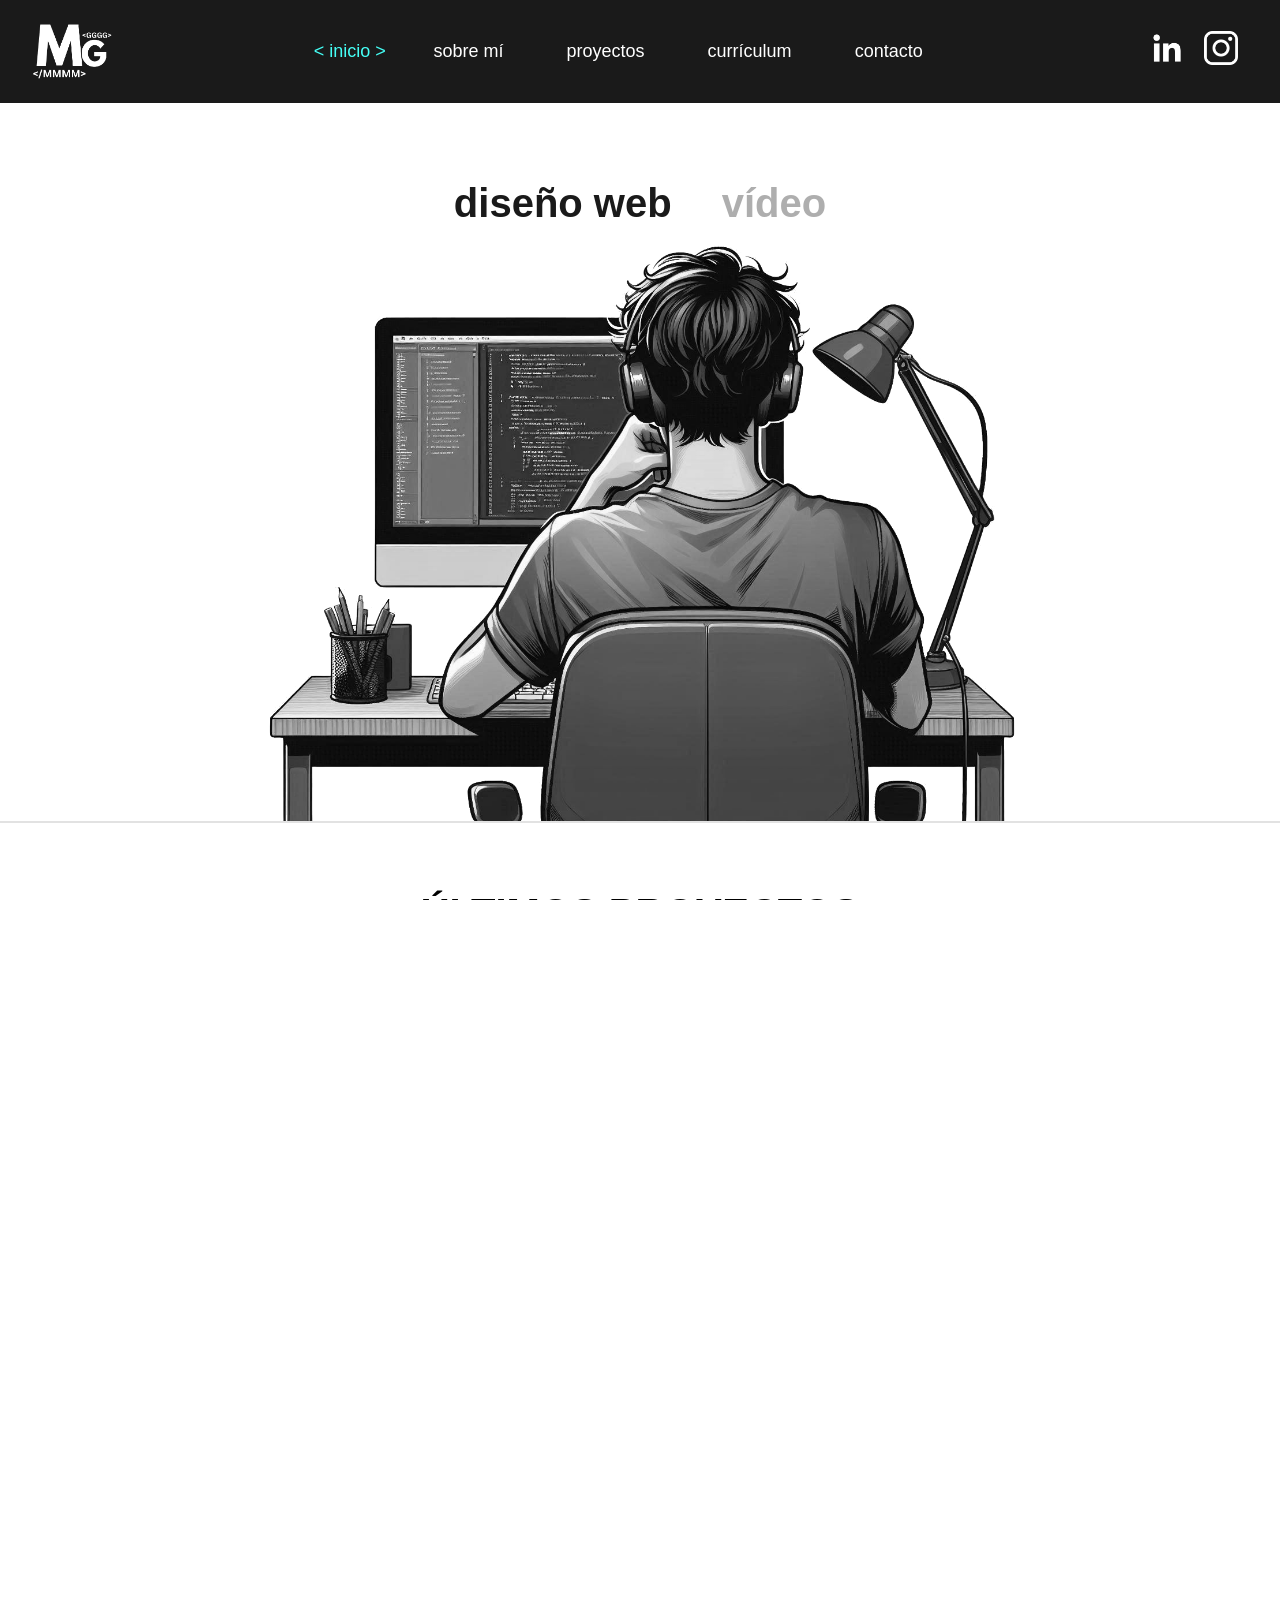
==== index.html @ 73f835e0 "Initial commit" ====
<!DOCTYPE html>
<html lang="es">
<head>
    <meta charset="UTF-8">
    <meta name="viewport" content="width=device-width, initial-scale=1.0">
    <title>Miguel Gisbert</title>

    <link rel="icon" type="image/png" href="favicon/favicon-96x96.png" sizes="96x96" />
    <link rel="icon" type="image/svg+xml" href="favicon/favicon.svg" />
    <link rel="shortcut icon" href="favicon/favicon.ico" />
    <link rel="apple-touch-icon" sizes="180x180" href="favicon/apple-touch-icon.png" />
    <meta name="apple-mobile-web-app-title" content="Miguel Gisbert" />
    <link rel="manifest" href="favicon/site.webmanifest" />

    <link rel="stylesheet" href="css/generic.css">
</head>

<body>
    <header>
        
        <img class="header_logo" src="media/logo_white.png" alt="header_logo">

        <div class="hamburguer_box off">
            <img class="hamburguer_menu" src="media/menu_hamburguesa.png" alt="hamburguer_menu">
        </div>
       
        <nav class="menu_header">
            <a class="nav_link white selected active" href="index.html">
                <span class="sign">&lt;</span>
                <span class="text_plain">inicio</span>
                <span class="sign">&gt;</span>
            </a>
            <a class="nav_link white" href="pages/sobre_mi.html">
                <span class="sign">&lt;</span>
                <span class="text_plain">sobre mí</span>
                <span class="sign">&gt;</span>
            </a>
            <a class="nav_link white" href="pages/proyectos.html">
                <span class="sign">&lt;</span>
                <span class="text_plain">proyectos</span>
                <span class="sign">&gt;</span>
            </a>
            <a class="nav_link white" href="pages/curriculum.html">
                <span class="sign">&lt;</span>
                <span class="text_plain">currículum</span>
                <span class="sign">&gt;</span>
            </a>
            <a class="nav_link white" href="pages/contacto.html">
                <span class="sign">&lt;</span>
                <span class="text_plain">contacto</span>
                <span class="sign">&gt;</span>
            </a>
        </nav>

        <div class="hamburguer_overlay">

            <img class="overlay_logo" src="media/logo_white.png" alt="header_logo">

            <nav class="menu_responsive">
                <a class="nav_link white selected active" href="index.html">
                    <span class="sign">&lt;</span>
                    <span class="text_plain">inicio</span>
                    <span class="sign">&gt;</span>
                </a>
                <a class="nav_link white" href="pages/sobre_mi.html">
                    <span class="sign">&lt;</span>
                    <span class="text_plain">sobre mí</span>
                    <span class="sign">&gt;</span>
                </a>
                <a class="nav_link white" href="pages/proyectos.html">
                    <span class="sign">&lt;</span>
                    <span class="text_plain">proyectos</span>
                    <span class="sign">&gt;</span>
                </a>
                <a class="nav_link white" href="pages/curriculum.html">
                    <span class="sign">&lt;</span>
                    <span class="text_plain">currículum</span>
                    <span class="sign">&gt;</span>
                </a>
                <a class="nav_link white" href="pages/contacto.html">
                    <span class="sign">&lt;</span>
                    <span class="text_plain">contacto</span>
                    <span class="sign">&gt;</span>
                </a>
            </nav>

            <div class="overlay_social">
                <a class="logo_social_overlay logo_linkedin" href="https://www.linkedin.com/in/miguelgisbertrobert" target="_blank" rel="noopener noreferrer">
                    <img src="media/logo_linkedin.png" alt="logo_linkedin">
                </a>
                <a class="logo_social_overlay logo_instagram" href="https://www.instagram.com/miguelgisbert12/" target="_blank" rel="noopener noreferrer">
                    <img src="media/logo_instagram.png" alt="logo_instagram">
                </a>
            </div>
        </div>
        
        <div class="header_social">
            <a class="logo_social_header logo_linkedin" href="https://www.linkedin.com/in/miguelgisbertrobert" target="_blank" rel="noopener noreferrer">
                <img src="media/logo_linkedin.png" alt="logo_linkedin">
            </a>
            <a class="logo_social_header logo_instagram" href="https://www.instagram.com/miguelgisbert12/" target="_blank" rel="noopener noreferrer">
                <img src="media/logo_instagram.png" alt="logo_instagram">
            </a>
        </div>
    </header>

    <main>
        <section id="carousel">
            <h2 id="web_design_category" class="menu_category category_selected">diseño web</h2>
            <img id="main_image1" class="main_image static_img" src="media/main_image1.png" alt="main_image1">
            <img id="main_image2" class="main_image exit_right_img" src="media/main_image2.png" alt="main_image2">
            <h2 id="video_category" class="menu_category">vídeo</h2>
        </section>

        <section id="last_projects_web" class="last_projects">
            <h2 class="league_spartan_regular txt_ultimos_proyectos">ÚLTIMOS PROYECTOS</h2>
            <h3 class="league_spartan_light txt_categoria_proyecto big_screen_text">- diseño web -</h3>
            <h3 class="league_spartan_light txt_categoria_proyecto small_screen_text">diseño web</h3>
            <div class="projects_box">

                <div class="project_box" data-name="mg">
                    <div class="img_frame">
                        <img src="media/mg.png" alt="mg">
                    </div>
                    <div class="info_project_box">
                        <h4 class="project_title">Miguel Gisbert</h4>
                        <p class="date white">08/2025</p>
                        <div class="tag_box">
                            <div class="tag">
                                <p>Web</p>
                            </div>
                        </div>
                    </div>
                </div>

                <div class="project_box" data-name="ludofy">
                    <div class="img_frame">
                        <img src="media/ludofy.png" alt="ludofy">
                    </div>
                    <div class="info_project_box">
                        <h4 class="project_title">Ludofy</h4>
                        <p class="date white">04/2025</p>
                        <div class="tag_box">
                            <div class="tag">
                                <p>Web</p>
                            </div>
                        </div>
                    </div>
                </div>

                <div class="project_box" data-name="skill_swap">
                    <div class="img_frame">
                        <img src="media/skill_swap.png" alt="skill_swap">
                    </div>
                    <div class="info_project_box">
                        <h4 class="project_title">Skill Swap</h4>
                        <p class="date white">11/2024</p>
                        <div class="tag_box">
                            <div class="tag">
                                <p>UX-UI</p>
                            </div>
                        </div>
                    </div>
                </div>

            </div>
        </section>

        <section id="last_projects_video" class="last_projects off move_down">
            <h2 class="league_spartan_regular txt_ultimos_proyectos">ÚLTIMOS PROYECTOS</h2>
            <h3 class="league_spartan_light txt_categoria_proyecto big_screen_text">- edición de vídeo -</h3>
            <h3 class="league_spartan_light txt_categoria_proyecto small_screen_text">edición de vídeo</h3>
            <div class="projects_box">

                <div class="project_box" data-name="llibreria_xativa">
                    <div class="img_frame">
                        <img src="media/llibreria_xativa.png" alt="llibreria_xativa">
                    </div>
                    <div class="info_project_box">
                        <h4 class="project_title">Llibreria Xàtiva</h4>
                        <p class="date white">04/2024</p>
                        <div class="tag_box">
                            <div class="tag">
                                <p>Vídeo</p>
                            </div>
                        </div>
                    </div>
                </div>

                <div class="project_box" data-name="festival_literari_carcaixent">
                    <div class="img_frame">
                        <img src="media/festival_carcaixent.jpg" alt="festival_literari_carcaixent">
                    </div>
                    <div class="info_project_box">
                        <h4 class="project_title">Festival Literari de Carcaixent</h4>
                        <p class="date white">04/2024</p>
                        <div class="tag_box">
                            <div class="tag">
                                <p>Vídeo</p>
                            </div>
                        </div>
                    </div>
                </div>

                <div class="project_box" data-name="visual_studio">
                    <div class="img_frame">
                        <img src="media/visual_studio.png" alt="visual_studio">
                    </div>
                    <div class="info_project_box">
                        <h4 class="project_title">Visual Studio</h4>
                        <p class="date white">10/2020</p>
                        <div class="tag_box">
                            <div class="tag">
                                <p>Vídeo</p>
                            </div>
                        </div>
                    </div>
                </div>

            </div>
        </section>

        <div id="arrow_up">
            <img class="arrowup" src="media/up_arrow.png" alt="arrow_up">
            <img class="arrowup_visible" src="media/up_arrow.png" alt="arrow_up">
        </div>
    </main>

    <footer>
        <div class="footer_info">
            <p><span class="poppins_regular">© Mg 2025</span> Miguel Gisbert Robert</p>
        </div>

        <nav class="menu_footer">
            <a class="nav_link_footer" href="index.html">inicio</a>
            <a class="nav_link_footer" href="pages/sobre_mi.html">sobre mí</a>
            <a class="nav_link_footer" href="pages/proyectos.html">proyectos</a>
            <a class="nav_link_footer" href="pages/curriculum.html">currículum</a>
            <a class="nav_link_footer" href="pages/contacto.html">contacto</a>
        </nav>
    </footer>

    <script src="js/generic.js"></script>
    <script src="js/index.js"></script>
</body>

</html>
---- css/generic.css ----
/* Estilos generales */
/* ------------------------------------------------------------------------- */

/* Paleta de colores */

.black {
    color: #1A1A1A;
}

.black_background {
    background-color: #1A1A1A;
}

.white {
    color: white;
}

.white_background {
    background-color: white;
}

.blue {
    color: #45FFF6;
}

.blue_background {
    background-color: #45FFF6;
}

.grey {
    color: #AEAEAE; 
}

.grey_background {
    background-color: #AEAEAE;
}

.dark_grey {
    color: #686868;
}

.dark_grey_background {
    background-color: #686868;
}

.light_grey {
    color: #D9D9D9;
}

.light_grey_background {
    background-color: #D9D9D9;
}

.transparent_grey {
    color: #EDEDED;
}

.transparent_grey_background {
    background-color: #EDEDED;
}

.green {
    color: #C9E265;
}

.red {
    color: rgb(253, 63, 63);
}

.orange {
    color: rgb(255, 136, 0);
}

.yellow {
    color: #FFB927;
}

.pink {
    color: #FF849D;
}

.dark_blue {
    color: #499092;
}

.green_background {
    background-color: #C9E265;
}

/* Fuentes y estilos */

@font-face { /* Poppins regular */
    font-family: Poppins_regular;
    src: url(../fonts/Poppins/Poppins-Regular.ttf);
}

@font-face { /* Poppins semibold */
    font-family: Poppins_semibold;
    src: url(../fonts/Poppins/Poppins-SemiBold.ttf);
}

@font-face { /* Poppins bold */
    font-family: Poppins_bold;
    src: url(../fonts/Poppins/Poppins-Bold.ttf);
    font-weight: bold;
}

@font-face { /* Poppins italic */
    font-family: Poppins_italic;
    src: url(../fonts/Poppins/Poppins-Italic.ttf);
}

@font-face { /* Poppins light */
    font-family: Poppins_light;
    src: url(../fonts/Poppins/Poppins-Light.ttf);
}

@font-face { /* League Spartan regular */
    font-family: League_spartan_regular;
    src: url(../fonts/League_Spartan/static/LeagueSpartan-Regular.ttf);
}

@font-face { /* League Spartan semibold */
    font-family: League_spartan_semibold;
    src: url(../fonts/League_Spartan/static/LeagueSpartan-SemiBold.ttf);
}

@font-face { /* League Spartan bold */
    font-family: League_spartan_bold;
    src: url(../fonts/League_Spartan/static/LeagueSpartan-Bold.ttf);
}

@font-face { /* League spartan light */
    font-family: League_spartan_light;
    src: url(../fonts/League_Spartan/static/LeagueSpartan-Light.ttf);
}

.poppins_regular {
    font-family: 'Poppins_regular', sans-serif;
}

.poppins_semibold {
    font-family: 'Poppins_semibold', sans-serif;
}

.poppins_bold {
    font-family: 'Poppins_bold', sans-serif;
}

.poppins_italic {
    font-family: 'Poppins_italic', sans-serif;
}

.poppins_light {
    font-family: 'Poppins_light', sans-serif;
}

.league_spartan_regular {
    font-family: 'League_spartan_regular', sans-serif;
}

.league_spartan_semibold {
    font-family: 'League_spartan_semibold', sans-serif;
}

.league_spartan_bold {
    font-family: 'League_spartan_bold', sans-serif;
}

.league_spartan_light {
    font-family: 'League_spartan_light', sans-serif;
}

/* Configuración básica */

* {
    margin: 0;
    padding: 0;
    box-sizing: border-box;
    overflow: hidden;
}

body {
    overflow-y: scroll;
}

html, body {
    height: 100%;
    line-height: 1.5;
    font-family: 'Poppins_regular', sans-serif;
    font-size: 16px;
}

a {
    text-decoration: none;
    color: inherit;
}

ul, ol {
    list-style: none;
}

/* Configuración avanzada */

.selected {
    color: #45FFF6;
}

.off {
    display: none !important;
}

/* CSS común en todas las páginas */
/* ---------------------------------------------------------------------------- */

/* Volver al principio de la página */

#arrow_up {
    position: absolute;
    z-index: 2;
    right: 0;
    bottom: 0;
    margin: 0px 40px 70px 0px;
    display: flex;
    flex-direction: column;
    cursor: pointer;
    padding-bottom: 20px;
    transition: opacity 0.5s ease;
}

#arrow_up img {
    width: 48px;
}

.arrowup {
    opacity: 0;
    transition: opacity 0.5s ease;
}

#arrow_up:hover .arrowup {
    opacity: 1;
}

/* Header */

header {
    width: 100%;
    display: flex;
    background-color: #1A1A1A;
    justify-content: space-evenly;
    align-items: center;
    gap: 1rem;
    padding: 0.2rem 2rem;
}

.header_logo {
    width: 80px;
    margin: 20px 0px;
    transition: transform 0.5s ease;
    cursor: pointer;
}

.header_logo:hover {
    transform: scale(0.97);
}

.hamburguer_size {
    clip-path: circle(150% at top right);
    flex-direction: column;
}

.header_social {
    height: auto;
    display: flex;
    justify-content: center;
}

.logo_social_header img {
    width: 100%;
    max-width: 34px;
    margin: 10px;
    transition: opacity 0.5s ease;
}

.logo_linkedin img:hover, .logo_instagram img:hover {
    opacity: 0.8;
}

.menu_header {
    display: flex;
    justify-content: center;
    gap: 2rem;
    flex: 1;
    text-align: center;
}

.nav_link {
    font-family: 'Poppins_regular', sans-serif;
    font-size: 18px;
    text-decoration: none;
}

.nav_link .sign {
    opacity: 0;
    transition: opacity 0.3s ease;
}

.nav_link.active .sign {
    opacity: 1;
}

/* Overlay menú hamburguesa */

.hamburguer_overlay {
    position: fixed;
    top: 0;
    left: 0;
    width: 100vw;
    height: 100vh;
    background: #000;
    clip-path: circle(0% at top right);
    transition: clip-path 0.6s ease-in-out;
    z-index: 99;
    display: flex;
    flex-direction: column;
    gap: 100px;
    justify-content: flex-start;
    align-items: center;
    padding: 2rem;
    padding-top: 200px;
    box-sizing: border-box;
}

.hamburguer_overlay.activo {
    clip-path: circle(150% at top right);
}

.menu_responsive {
    display: flex;
    flex-direction: column;
    gap: 60px;
    align-items: center;
}

.menu_responsive a {
    color: white;
    text-decoration: none;
    font-size: 1.5rem;
}

.menu_responsive a.selected {
    color: #45FFF6;
}

body.menu_abierto {
    overflow: hidden;
    padding-right: 15px;
}

.overlay_logo {
    width: 60px;
    overflow: visible;
    margin: 23px 0px 0px 32px; 
    transition: transform 0.5s ease;
    position: absolute;
    left: 0;
    top: 0;
    cursor: pointer;
}

.overlay_logo:hover {
    transform: scale(0.97);
}

.overlay_social {
    position: absolute;
    right: 0;
    bottom: 0;
    margin: 0px 50px 50px 0px;
    display: flex;
    gap: 20px;
}

.logo_social_overlay img {
    width: 34px;
    transition: opacity 0.4s ease;
}

.hamburguer_menu {
    width: 40px;
    cursor: pointer;
    transition: opacity 0.5s ease;
}

.hamburguer_menu:hover {
    opacity: 0.5;
}

/* Footer */

footer {
    padding: 20px 0px 20px 0px;
    display: flex;
    justify-content: space-around;
    background-color: #D9D9D9;
}

footer p, footer a {
    font-family: 'Poppins_light', sans-serif;
}

footer a:hover {
    text-decoration: underline;
}

.menu_footer {
    width: auto;
    display: flex;
    gap: 20px;
}

/* CSS página principal */
/* ---------------------------------------------------------------------------- */

/* Carousel principal */

#carousel {
    width: 100%;
    height: 650px;
    overflow: hidden;
    display: flex;
    position: relative;
    justify-content: space-around;
    gap: 150px;
    border-bottom: 2px solid #e2e2e2
}

.main_image {
    position: absolute;
    z-index: 1;
    left: 0;
    right: 0;
    bottom: 0;
    margin: auto;
    transition: transform 1s ease;
    height: 90%;
    margin-top: 80px;
    pointer-events: none;
}

.exit_right_img {
    transform: translateX(200%);
}

.static_img {
    transition: transform 1s ease;
    transform: translateX(0%);
}

.exit_left_img {
    transform: translateX(-200%);
}

.menu_category {
    font-size: 42px;
    color: #AEAEAE;
    cursor: pointer;
    height: fit-content;
}

.menu_category:hover {
    text-decoration: overline;
}

#web_design_category {
    margin-top: 200px;
    margin-right: -70px;
}

#video_category {
    margin-top: 300px;
}

.category_selected {
    color: #1A1A1A;
}

/* Sección últimos proyectos */

.last_projects {
    width: 100%;
    display: flex;
    flex-direction: column;
    align-items: center;
    margin: 60px 0px 60px 0px;
    transition: opacity 0.5s ease, transform 0.5s ease;
    opacity: 1;
    transform: translateY(0px);
}

.animation_exit {
    opacity: 0;
    transform: translateY(20px);
    pointer-events: none;
}

.animation_entry {
    opacity: 1;
    transform: translateY(0px) !important;
    pointer-events: auto;
}

.move_down {
    transform: translateY(20px);
}

.txt_ultimos_proyectos {
    font-size: 40px;
}

.txt_categoria_proyecto {
    font-size: 30px;
    color: #686868;
    margin-bottom: 20px;
}

.projects_box {
    display: grid;
    grid-template-columns: repeat(3, 1fr);  /* Modificar si hay menos de 3 proyectos */
    gap: 24px;
    justify-content: center;
    padding: 0 40px;
    box-sizing: border-box;
    margin: 30px 0;
    overflow: visible;
}

.project_box {
    background-color: white;
    border-radius: 16px;
    box-shadow: 0 8px 30px rgba(0, 0, 0, 0.12);
    overflow: hidden;
    transition: transform 0.3s ease, box-shadow 0.3s ease;
    display: flex;
    flex-direction: column;
    cursor: pointer;
}

.project_box:hover {
    transform: translateY(-6px);
    box-shadow: 0 16px 40px rgba(0, 0, 0, 0.12);
}

.img_frame {
    width: 100%;
    overflow: hidden;
    display: flex;
    justify-content: center;
    align-items: center;
}

.img_frame img {
    width: 100%;
    height: 300px;
    object-fit: cover;
    display: block;
    border-radius: 16px 16px 0 0;
}

.info_project_box {
    width: 100%;
    display: flex;
    flex-direction: column;
    align-items: flex-start;
    padding: 20px;
    margin-top: 10px;
    gap: 5px;
}

.project_title {
    font-size: 30px;
    color: #1A1A1A;
    margin: 0;
    font-family: 'League_spartan_regular', sans-serif;
}

.date {
    font-family: 'League_spartan_regular', sans-serif;
    font-size: 20px;
    color: #686868;
    margin: 0;
}

.tag_box {
    display: flex;
    gap: 8px;
    margin-top: 20px;
}

.tag {
    background-color: #45FFF6;
    color: #1A1A1A;
    font-size: 16px;
    padding: 8px 20px 4px 20px;
    border-radius: 20px;
    font-weight: 500;
    text-transform: uppercase;
    border: 1px solid #EDEDED;
}

.tag p {
    font-family: 'League_spartan_semibold';
}

.small_screen_text {
    display: none;
}

/* CSS sobre mí */
/* ---------------------------------------------------------------------------- */

.centered {
    width: 80%;
    display: flex;
    flex-direction: column;
    justify-content: center;
    margin: auto;
}

.not_centered {
    width: 100%;
    display: flex;
    flex-direction: column;
    justify-content: center;
    margin: auto;
}

/* Bloque introductorio */

#introduction_section {
    width: 100%;
    display: flex;
    flex-direction: row;
    justify-content: center;
    margin-top: 100px;
    margin-bottom: 130px;
}

#block_about {
    display: flex;
    flex-direction: column;
    width: 50%;
}

#block_about h2 {
    font-family: 'Poppins_light', sans-serif;
    font-size: 100px;
    overflow: hidden;
}

#block_about h3 {
    font-size: 22px;
}

#block_about #title_mg {
    line-height: 1.0;
    margin: 10px 0px 70px 30px;
}

#description_mg {
    display: flex;
    flex-direction: column;
    gap: 30px;
    width: 80%;
}

#subtitle_description {
    font-size: 18px;
}

#block_image {
    width: 50%;
    height: 800px;
    display: flex;
    border-radius: 20px;
    justify-content: flex-end;
}

#block_image img {
    max-width: 100%;
    height: auto;
    object-fit: cover;
    object-position: center center;
    border-radius: 20px;
}

/* Bloque diseño web */

#web_info_section {
    display: flex;
    flex-direction: column;
    gap: 50px;
    margin-bottom: 200px;
}

.titles_info {
    display: flex;
    flex-direction: column;
}

.filled_box {
    background-color: #1A1A1A;
    width: 400px;
}

.filled_box h3 {
    font-family: 'League_spartan_light';
    font-size: 40px;
    padding: 8px 0px 5px 40px;
}

.outline_box {
    width: 600px;
    margin-left: 30px;
    border: 2px solid #1A1A1A;
    margin-top: -2px;
}

.outline_box p {
    padding: 12px 30px 12px 30px;
    font-family: 'Poppins_semibold', sans-serif;
    font-size: 16px;
}

.title_programmes {
    margin-left: 40px;
    font-size: 24px;
}

.programmes_and_software {
    display: flex;
    flex-direction: row;
    flex-wrap: wrap;
    gap: 30px;
}

.programme_box {
    width: 200px;
    height: auto;
    padding: 30px;
    background-color: #1A1A1A;
    border-radius: 20px;
    border-bottom: 10px solid #AEAEAE;
    display: flex;
    flex-direction: column;
    gap: 10px;
    transition: border-color 0.5s ease, transform 0.5s ease;
    cursor: pointer;
}

.programme_box:hover {
    border-bottom: 10px solid #45FFF6;
    transform: scale(0.99);
}

.programme_box:hover p {
    opacity: 1;
}

.programme_box img {
    width: 60px;
}

.programme_box h3 {
    color: white;
    font-family: 'Poppins_light', sans-serif;
    font-size: 24px;
}

.programme_box p {
    width: fit-content;;
    color: white;
    transition: opacity 0.5s ease;
    font-size: 16px;
    font-family: 'Poppins_light', sans-serif;
    text-underline-offset: 5px;
    opacity: 0;
}

/* Bloque: qué ofrezco (diseño web) */

#web_services_section {
    margin: 0;
    padding: 50px 0px 100px 0px;
    display: flex;
    flex-direction: row;
    align-items: center;
    justify-content: center;
    background-color: #EDEDED;
    position: relative;
    margin-bottom: 200px;
}

.services_section {
    width: 40%;
    display: flex;
    flex-direction: column;
    justify-content: center;
    align-items: flex-start;
}

.image_services_box {
    width: 40%;
    height: auto;
    display: flex;
    justify-content: flex-end;
    overflow: hidden;
}

#about_image2 {
    position: absolute;
    width: 300px;
    margin-right: 200px;
    bottom: 0;
}

.logo_in_circle {
    position: absolute;
    width: 90px;
    margin-right: 90px;
}

.services_section span {
    color: #AEAEAE;
}

.title_services {
    margin-bottom: 60px;
    font-size: 24px;
    margin-left: 40px;
    padding-top: 20px;
}

.services {
    display: flex;
    flex-direction: column;
    width: 100%;
}

.service_offered {
    width: fit-content;
    display: flex;
    align-items: center;
    gap: 5px;
    margin-left: 30px;
    overflow: visible;
}

.modern_ball {
    border-radius: 100%;
    background-color: #1A1A1A;
    display: flex;
    align-items: center;
    justify-content: flex-end;
    color: #45FFF6;
    font-family: 'Poppins_light', sans-serif;
}

.ball_blank1 {
    width: 60px;
    height: 60px;
    border-left: 5px solid #45FFF6;
    border-bottom: 2px solid #45FFF6;
    margin-top: -10px;
}

.ball_blank2 {
    width: 70px;
    height: 70px;
    border-left: 5px solid #45FFF6;
    border-bottom: 2px solid #45FFF6;
    margin-top: -50px;
    margin-left: 230px;
}

.ball_blank3 {
    width: 40px;
    height: 40px;
    border-left: 3px solid #45FFF6;
    border-bottom: 2px solid #45FFF6;
    margin-left: 20px;
}

.ball_blank4 {
    width: 550px;
    height: 550px;
    border-right: 10px solid #45FFF6;
    border-bottom: 10px solid #45FFF6;
    margin-top: 70px;
}

.ball1 {
    width: 150px;
    height: 150px;
    border-left: 5px solid #45FFF6;
    border-bottom: 2px solid #45FFF6;
    padding-right: 3px;
}

.ball2 {
    width: 200px;
    height: 200px;
    border-left: 5px solid #45FFF6;
    border-bottom: 2px solid #45FFF6;
    padding-right: 3px;
}

.ball3 {
    width: 150px;
    height: 150px;
    border-left: 5px solid #45FFF6;
    border-bottom: 2px solid #45FFF6;
    padding-right: 3px;
}

.ball4 {
    width: 170px;
    height: 170px;
    border-left: 5px solid #45FFF6;
    border-bottom: 2px solid #45FFF6;
    padding-right: 3px;
}

.service2 {
    margin-top: -30px;
    margin-left: 50px;
}

.service3 {
    margin-top: 10px;
}

.service4 {
    margin-top: -20px;
    margin-left: 50px;
}

/* Bloque edición de vídeo */

#logo_filmora {
    border-radius: 10px;
}

#video_info_section {
    display: flex;
    flex-direction: column;
    gap: 50px;
    margin-bottom: 200px;
}

#video_services_section {
    margin: 0;
    padding: 50px 0px 100px 0px;
    display: flex;
    flex-direction: row;
    align-items: center;
    justify-content: center;
    background-color: #EDEDED;
    position: relative;
}

.background {
    position: relative;
    z-index: 1;
    overflow: hidden;
}

.background::before {
    content: "";
    position: absolute;
    inset: 0;
    z-index: -1;
    background-image: url("../media/about_image3.png");
    background-position: center center;
    background-repeat: no-repeat;
    background-size: cover;
    transform: rotate(-25deg);
    margin-top: 60px;
}

#logo_in_circle2 {
    margin-right: 400px;
    margin-bottom: 120px;
}

/* Call to action - Descubre mis proyectos */

#call_to_action_projects {
    width: 100%;
    height: 400px;
    position: relative;
    z-index: 1;
    overflow: hidden;
    display: flex;
    justify-content: center;
    align-items: center;
}

#call_to_action_projects::before {
    content: "";
    position: absolute;
    inset: 0;
    background-image: url("../media/call_to_action.png");
    background-size: cover;
    background-repeat: none;
    zoom: 500%;
    background-position: top left 20px;
    filter: contrast(30%) brightness(145%);
    z-index: -1;
}

#redirect_projects {
    position: relative;
  display: inline-block;
  padding: 1rem 2rem;
  font-weight: bold;
  font-size: 1.1rem;
  color: #1A1A1A;
  text-decoration: none;
  text-transform: uppercase;
  border: 2px solid #1A1A1A;
  background-color: transparent;
  overflow: hidden;
  z-index: 1;
  transition: color 0.3s ease;
}

#redirect_projects::before {
  content: '';
  position: absolute;
  left: 0;
  bottom: 0;
  width: 100%;
  height: 0%;
  background-color: #45FFF6;
  z-index: -1;
  transition: height 0.3s ease;
}

#redirect_projects:hover::before {
  height: 100%;
}

#redirect_projects:hover {
  color: #1A1A1A;
}

/* CSS proyectos */
/* ---------------------------------------------------------------------------- */

/* Filtrar y ordenar proyectos */

#projects_main_section {
    width: 100%;
    display: flex;
    flex-direction: row;
    margin-top: 100px;
    margin-bottom: 100px;
    justify-content: space-between;
    overflow: visible;
}

#block_title_projects {
    display: flex;
    flex-direction: column;
    width: 50%;
}

#block_title_projects h2 {
    font-family: 'Poppins_light', sans-serif;
    font-size: 100px;
    overflow: hidden;
}

#block_title_projects h3 {
    font-size: 22px;
}

#block_title_projects #title_projects {
    line-height: 1.0;
    margin: 10px 0px 70px 30px;
}

#filters_box {
    display: flex;
    gap: 20px;
    margin-left: 32px;
}

#filters_box button {
    padding: 14px 40px;
    border-radius: 40px;
    cursor: pointer;
    font-size: 20px;
    font-family: 'League_spartan_semibold', sans-serif;
    background-color: white;
    transition: background-color 0.2s ease;
    border: 2px solid #1A1A1A;
}

#filters_box button:hover {
    background-color: #45FFF6;
}

#filters_box button.active {
    background-color: #45FFF6 !important;
}

.order_box {
    display: flex;
    flex-direction: column;
    justify-content: space-between;
    overflow: visible;
    width: 50%;
}

.decoration_lines_box {
    margin: 30px 0px 0px 0px;
    display: flex;
    flex-direction: column;
    gap: 20px;
    align-items: flex-end;
}

.decoration_lines_box hr {
    height: 10px;
    border-radius: 10px 0px 0px 10px;
    border: none;
    background-color: #1A1A1A;
}

.decoration_lines_box .long_line {
    width: 100%;
}

.decoration_lines_box .medium_line {
    width: 85%;
    background-color: #45FFF6;
}

.decoration_lines_box .short_line {
    width: 65%;
}

#order_by {
    display: flex;
    gap: 20px;
    justify-content: flex-end;
    overflow: visible;
    margin-top: 100px;
}

#order_by p {
    padding-top: 10px;
}

#accordion_buttons {
    display: flex;
    flex-direction: column;
    overflow: visible;
}

.accordion_button {
    display: flex;
    align-items: center;
    gap: 20px;
    border: 2px solid #1A1A1A;
    padding: 8px 16px;
    cursor: pointer;
    transition: all 0.3s ease,;
    order: 2;
}

.accordion_button img {
    display: none;
}

.accordion_button.order_selected {
    order: 1;
}

.accordion_button.order_selected img {
    display: block;
    width: 16px;
    transform: rotate(-90deg);
}

.accordion_button:not(.order_selected) {
    opacity: 0;
    pointer-events: none;
    max-height: 0;
    overflow: hidden;
    transform: translateY(-10px);
    transition: opacity 0.3s ease, transform 0.4s ease-in-out, max-height 0.6s ease;
}

#accordion_buttons.open .accordion_button:not(.order_selected) {
    opacity: 1;
    pointer-events: auto;
    max-height: 100px;
    transform: translateY(0);
    border-top: none;
}

#accordion_buttons.open .accordion_button:not(.order_selected):hover {
    background-color: #45FFF6;
}

.accordion_button .arrow_accordion {
    transition: transform 0.3s ease;
    display: none;
}

.accordion_button.order_selected h4 {
    font-family: 'Poppins_regular', sans-serif;
}

.accordion_button:not(.order_selected) h4 {
    font-family: 'Poppins_light', sans-serif;
}

.accordion_button.order_selected .arrow_accordion {
    display: inline-block;
}

#accordion_buttons.open .accordion_button.order_selected .arrow_accordion {
    transform: rotate(0deg);
}

/* Proyectos esquema */

#projects {
    display: flex;
    flex-direction: column;
    gap: 50px;
}

#projects h3 {
    font-family: 'League_spartan_light', sans-serif;
    font-size: 24px;
}

#projects_schema {
    display: grid;
    grid-template-columns: repeat(auto-fit, minmax(350px, 1fr));
    gap: 20px;
    max-width: 1400px;
    box-sizing: border-box;
    overflow: visible;
    margin-bottom: 100px;
}

.project_box {
    max-width: 450px;
}

/* CSS currículum */
/* ---------------------------------------------------------------------------- */

#curriculum_section {
    width: 100%;
    display: flex;
    flex-direction: row;
    margin-top: 100px;
    margin-bottom: 100px;
    justify-content: space-between;
    overflow: visible;
}

#block_title_curriculum {
    display: flex;
    flex-direction: column;
    width: 50%;
}

#block_title_curriculum h2 {
    font-family: 'Poppins_light', sans-serif;
    font-size: 100px;
    overflow: hidden;
}

#block_title_curriculum h3 {
    font-size: 22px;
}

#block_title_curriculum #title_curriculum {
    line-height: 1.0;
    margin: 10px 0px 70px 30px;
}

#curriculum_main {
    display: flex;
    flex-direction: column;
    margin-bottom: 150px;
}

.guided {
    position: relative;
}

.cv_blocks {
    gap: 100px;
    display: flex;
    flex-direction: column;
}

.cv_block_title {
    color: #45FFF6;
    font-size: 60px;
    font-family: 'League_spartan_light', sans-serif;
    padding-bottom: 30px;
}

.cv_list {
    display: flex;
    flex-direction: column;
    gap: 60px;
}

.cv_list li div {
    display: flex;
    flex-direction: row;
    align-items: baseline;
    gap: 30px;
    margin-bottom: 20px;
}

.cv_list li h4 {
    font-size: 24px;
    font-family: 'Poppins_bold', sans-serif;
}

.cv_list li h5 {
    font-size: 20px;
    font-family: 'Poppins_light', sans-serif;
    padding-bottom: 16px;
    color: #686868;
}

.cv_list li span {
    font-size: 20px;
    font-family: 'Poppins_semibold', sans-serif;
    color: #686868;
    text-align: left;
}

.cv_list p {
    font-size: 18px !important;
    line-height: 1.8;
    width: 60%;
    min-width: 920px;
}

.cursive {
    font-family: 'Poppins_italic', sans-serif !important;
    font-size: 18px !important;
}

.cv_tags {
    display: flex;
    flex-direction: column;
    gap: 20px;
}

.cv_boxes {
    gap: 20px;
    display: flex;
    flex-direction: column;
}

.cv_tags li {
    font-size: 20px;
    font-family: 'Poppins_semibold', sans-serif;
    color: #1A1A1A;
    position: relative;
    padding-left: 22px;
}

.cv_tags li::before {
  content: "·";
  position: absolute;
  left: 0;
}

#download_cv {
    position: absolute;
    right: 0;
    top: 0;
    border: 2px solid #45FFF6;
    padding: 30px 50px;
    border-radius: 20px;
    display: flex;
    flex-direction: column;
    gap: 20px;
    margin-top: 280px;
}

#download_cv h4 {
    font-size: 20px;
    font-family: 'Poppins_regular', sans-serif;
}

#download_cv a {
    background-color: #45FFF6;
    border: none;
    padding: 12px 24px;
    border-radius: 14px;
    font-size: 16px;
    font-family: 'Poppins_semibold', sans-serif;
    width: fit-content;
    cursor: pointer;
    transition: background-color 0.3s ease, transform 0.3s ease, box-shadow 0.3s ease;
    display: flex;
    align-items: center;
    gap: 10px;
}

#txt_descargar {
    transform: translateX(8px);
    transition: transform 0.3s ease;
}

#download_cv a:hover {
    background-color: white;
    box-shadow: 0 4px 12px rgba(26, 26, 26, 0.20);
}

#download_cv a:hover #txt_descargar {
    transform: translateX(0px);
}

#download_cv a img {
    width: 12px;
    transform: translateY(-40px);
    opacity: 0;
    transition: transform 0.4s ease, opacity 0.4s ease;
}

#download_cv a:hover img {
    transform: translateY(0px);
    opacity: 1;
}

.text_link {
    text-decoration: underline;
    transition: color 0.3s ease;
}

.text_link:hover {
    color: #1A1A1A;
}

#programmes_columns {
    display: flex;
    flex-direction: row;
    flex-wrap: wrap;
    gap: 100px;
}

.programmes_column {
    display: flex;
    flex-direction: column;
}

.programmes_column ul {
    margin-top: 16px;
    display: flex;
    flex-direction: column;
    gap: 10px;
    min-width: 200px;
}

.programmes_column h4 {
    font-size: 24px;
    font-family: 'Poppins_bold', sans-serif;
}

.programmes_column li {
    font-size: 18px;
}

/* CSS contacto */
/* ---------------------------------------------------------------------------- */

#contact_section {
    width: 100%;
    display: flex;
    flex-direction: row;
    margin-top: 100px;
    margin-bottom: 30px;
    justify-content: space-between;
    overflow: visible;
}

#block_title_contact {
    display: flex;
    flex-direction: column;
    width: 50%;
}

#block_title_contact h2 {
    font-family: 'Poppins_light', sans-serif;
    font-size: 100px;
    overflow: hidden;
}

#block_title_contact h3 {
    font-size: 22px;
}

#block_title_contact #title_contact {
    line-height: 1.0;
    margin: 10px 0px 0px 30px;
}

#contact_main {
    display: flex;
    flex-direction: column;
    margin-bottom: 150px;
}

#contact_main h3 {
    font-size: 18px;
}

#contact_form {
    width: 90%;
    height: auto;
    max-width: 1000px;
    background-color: #D9D9D9;
    border-radius: 20px;
    padding: 40px 30px;
    display: flex;
    flex-direction: column;
    margin-top: 100px;
    min-width: 660px;
}

#contact_form input, #contact_form textarea {
    border-radius: 10px;
    width: 100%;
    padding: 12px 14px;
    border: 1px solid #AEAEAE;
    background: #fff;
    color: #1A1A1A;
    outline: none;
    transition: border-color .2s ease, box-shadow .2s ease, background-color .2s ease;
    font-family: 'Poppins_semibold', sans-serif;
}

#contact_form textarea::placeholder, #contact_form input::placeholder {
    font-family: 'Poppins_regular', sans-serif;
    color: #686868;
}

#contact_form textarea:focus, #contact_form input:focus {
    border-color: #45FFF6;
    box-shadow: 0 0 0 3px rgba(69,255,246,0.2);
}

.error{
  min-height: 18px;
  font-size: 0.85rem;
  color: #d45a5a;
}

.form_box {
    display: flex;
    flex-direction: row;
    gap: 30px;
}

.form_row {
    display: flex;
    flex-direction: column;
    gap: 10px;
    width: 100%;
}

#cf_submit{
  align-self: start;
  background-color: #686868;
  color: white;
  border: 2px solid transparent;
  padding: 12px 60px;
  border-radius: 10px;
  font-size: 16px;
  font-family: 'Poppins_semibold', system-ui, sans-serif;
  width: fit-content;
  cursor: pointer;
  display: inline-flex;
  align-items: center;
  gap: 10px;
  transition: background-color .3s ease, box-shadow .3s ease, transform .2s ease;
  align-self: flex-end;
}

#cf_submit:hover{
  background-color: transparent;
  border: 2px solid #1A1A1A;
  color: #1A1A1A;
}

#cf_submit:active{
  transform: translateY(1px);
}

#cf_submit:disabled{
  opacity: 0.6;
  cursor: not-allowed;
}

.form_feedback{
  min-height: 20px;
  color: #1A1A1A;
  margin-top: 6px;
}

#contact_main_row {
    display: flex;
    flex-direction: row;
    justify-content: space-between;
    align-items: flex-end;
    gap: 60px;
}

#logo_black_big {
    width: 890px;
    height: auto;
}

/* CSS new horizons */
/* ---------------------------------------------------------------------------- */

.black_background {
    background-color: #1A1A1A;
}

.background_project {
    width: 100%;
}

.vrs2 {
    opacity: 0.4;
    height: min-content;
    object-fit: cover;
}

#header_horizons {
    background-image: url("../media/fondo_horizons.jpg");
    background-repeat: no-repeat;
    background-position: center center;
    background-size: cover;
}

.header_project {
    width: 100%;
    position: relative;
    padding: 200px 0px 300px 200px;
    display: flex;
    flex-direction: column;
    align-items: flex-start;
}

.flex_box_project {
    display: flex;
    align-items: center;
    gap: 100px;
    overflow: visible;
}

.back_arrow {
    width: 30px;
    transition: transform 0.5s;
    cursor: pointer;
}

.back_arrow:hover {
    transform: translateX(-10px);
}

.content_project {
    display: flex;
    flex-direction: column;
    align-items: flex-start;
    min-width: none;
    height: auto;
    padding-bottom: 300px;
}

.section_content {
    width: 1100px;
    margin-left: 200px;
}

.titles_project {
    width: 800px;
}

.main_project_titles {
    display: flex;
    flex-direction: column;
    align-items: flex-end;
    width: fit-content;
    margin: auto;
}

.tags_box {
    display: flex;
    gap: 20px;
    justify-content: flex-end;
    z-index: 20;
    margin-bottom: -40px;
}

.tags_box div {
    border-radius: 30px;
    border: 2px solid white;
    padding: 5px 20px;
}

.tags_box div h3 {
    color: white;
    font-size: 20px;
    font-family: 'Poppins_light', sans-serif;
}

.buttons_project {
    display: flex;
    flex-direction: column;
    justify-content: center;
    align-items: center;
    gap: 30px;
    margin: auto;
    margin-top: 100px;
    
}

.buttons_project button {
    background: none;
    border: 2px solid white;
    padding: 10px 80px;
    color: white;
    font-family: 'Poppins_regular', sans-serif;
    font-size: 16px;
    cursor: pointer;
    transition: background-color 0.3s, color 0.3s;
}

.buttons_project button:hover {
    background-color: white;
    color: #1A1A1A;
}

.inline_buttons {
    display: flex;
    flex-direction: row;
    gap: 30px;
}

.objective_project {
    margin-top: 150px;
}

.title_content_project {
    font-family: 'Poppins_regular', sans-serif;
    font-size: 18px;
    padding-bottom: 50px;
}

.text_content_project {
    color: white;
}

.wprocess_project div {
    display: flex;
    gap: 30px;
    align-items: flex-start;
}

.wprocess_project div h2 {
    font-size: 36px;
    color: white;
    overflow: visible;
}

.section_content {
    margin-bottom: 140px;
}

.column_transform {
    display: flex;
    flex-direction: column;
}

.studies_done {
    display: flex;
    flex-wrap: wrap;
    margin-top: 20px;
}

.studies_done div {
    padding: 10px 30px;
    border: 1px solid white;
}

.studies_done div h3 {
    color: white;
    font-size: 16px;
    font-family: 'Poppins_regular', sans-serif;
}

.point_order {
    margin-bottom: 100px;
}

#point_order2 {
    margin-top: 200px !important;
}

#point_order4 {
    margin-bottom: 0px;
}

.programmes_software {
    display: flex;
    gap: 50px;
    flex-wrap: wrap;
}

.programmes_software div {
    display: flex;
    flex-direction: column;
    align-items: center;
    justify-content: flex-end;
    gap: 20px;
}

.programmes_software div img {
    width: 80px;
}

.programmes_software div h4 {
    color: white;
    font-size: 16px;
    font-family: 'Poppins_light', sans-serif;
}

#logo_love_img {
    width: 90px;
}

.gallery_pics {
    display: grid;
    grid-template-columns: repeat(auto-fit, minmax(250px, 1fr));
    max-width: 1400px;
    object-fit: cover;
    gap: 30px;
    width: 100%;
}

.gallery_pics div {
    position: relative;
    cursor: pointer;
}

.screenshot {
    width: 100%;
    border-radius: 10px;
    transition: filter 0.3s;
}

.gallery_pics div:hover .screenshot {
    filter: brightness(20%);
}

.gallery_pics div:hover .eye_icon {
    opacity: 1;
}

.eye_icon {
    position: absolute;
    z-index: 10;
    left: 0;
    right: 0;
    top: 0;
    bottom: 0;
    margin: auto;
    width: 60px;
    opacity: 0;
    transition: opacity 0.3s;
}

.button_access_web {
    background: none;
    border: 2px solid white;
    padding: 10px 80px;
    color: white;
    font-family: 'Poppins_regular', sans-serif;
    font-size: 16px;
    cursor: pointer;
    transition: background-color 0.3s, color 0.3s;
    margin-left: 200px;
}

.button_access_web:hover {
    background-color: white;
    color: #1A1A1A;
}

#content_nh {
    background-image: url("../media/fondo_horizons2.jpg");
    background-repeat: no-repeat;
    background-position: center center;
    background-size: cover;
    background-blend-mode: color-burn;
}

.lightbox {
    display: none;
    position: fixed;
    z-index: 999;
    top: 0;
    left: 0;
    width: 100%;
    height: 100%;
    background: rgba(0, 0, 0, 0.8);
    justify-content: center;
    align-items: center;
}

.lightbox img {
    max-width: 90%;
    max-height: 80%;
    border-radius: 10px;
    box-shadow: 0 4px 12px rgba(0, 0, 0, 0.5);
}

.close {
    position: absolute;
    top: 20px;
    right: 40px;
    font-size: 40px;
    color: white;
    cursor: pointer;
    transition: opacity 0.3s;
}

.close:hover {
    opacity: 0.6;
}

/* CSS Llibreria Xàtiva */
/* ---------------------------------------------------------------------------- */

#header_llibreria_xativa {
    background-image: url("../media/llibreria_xativa1.png");
    background-repeat: no-repeat;
    background-position: center center;
    background-size: cover;
}

#content_lx {
    background-image: url("../media/llibreria_xativa4.jpg");
    background-repeat: no-repeat;
    background-position: center center;
    background-size: cover;
}

/* CSS Festival Literari de Carcaixent */
/* ---------------------------------------------------------------------------- */

#header_festival_carcaixent {
    background-image: url("../media/gallery_fc2.jpg");
    background-repeat: no-repeat;
    background-position: center 80%;
    background-size: cover;
}

#content_fc {
    background-image: url("../media/gallery_fc1.png");
    background-repeat: no-repeat;
    background-position: center center;
    background-size: cover;
}

#titles_carcaixent {
    width: 550px;
}

#content_fc p, #content_fc h3, #content_fc h2, #programmes_carcaixent h4, .btn_carcaixent {
    color: #1A1A1A !important;
}

.btn_carcaixent, #studies_carcaixent div {
    border-color: #1A1A1A !important;
}

/* CSS Visual Studio */
/* ---------------------------------------------------------------------------- */

#header_visual_studio {
    background-image: url("../media/fondo_vs1.png");
    background-repeat: no-repeat;
    background-position: center top;
    background-size: cover;
    padding: 200px 0px 200px 200px;
}

#content_vs {
    background-image: url("../media/background_vs.png");
    background-repeat: no-repeat;
    background-position: center center;
    background-size: cover;
}

#logo_vs {
    width: 500px !important;
}

#tags_box_visual {
    align-self: flex-start;
}

#tags_box_visual div {
    border-color: #1A1A1A;
}

#tags_box_visual h3 {
    color: #1A1A1A;
}

#buttons_visual button {
    color: #1A1A1A;
    border-color: #FF849D;
    background-color: white;
}

#buttons_visual button:hover, .btn_visual:hover {
    background-color: #ffe5ea;
    color: #1A1A1A;
}

#content_vs p, #content_vs h2, #studies_vs div h3 {
    color: #1A1A1A !important;
}

#studies_vs div, .btn_visual {
    border-color: #FF849D;
}

#programmes_vs div h4, .btn_visual {
    color: #1A1A1A;
}

/* CSS Ludofy */
/* ---------------------------------------------------------------------------- */

#header_ludofy {
    background-image: url("../media/ludofy_background.png");
    background-repeat: no-repeat;
    background-position: center bottom;
    background-size: cover;
    padding: 200px 0px 200px 200px;
}

#content_ludo {
    background-color: #ffe4ce;
}

#tags_box_ludofy div {
    border-color: #1A1A1A;
}

#tags_box_ludofy h3 {
    color: #1A1A1A;
}

#buttons_ludofy button, .btn_ludofy {
    color: #1A1A1A;
    border-color: #efb07d;
    background-color: white;
}

#buttons_ludofy button:hover, .btn_ludofy:hover {
    background-color: #efb07d;
}

#content_ludo p, #content_ludo h2, #studies_ludo div h3 {
    color: #1A1A1A !important;
}

#studies_ludo div {
    border-color: #1A1A1A;
}

#programmes_ludofy div h4 {
    color: #1A1A1A;
}

/* CSS Skill Swap */
/* ---------------------------------------------------------------------------- */

#header_skill {
    background-image: url("../media/fondo_skill.png");
    background-repeat: no-repeat;
    background-position: center center;
    background-size: cover;
    padding: 200px 0px 200px 200px;
}

#content_skill {
    background-color: #d2e6e7;
}

#tags_box_skill div {
    border-color: #1A1A1A;
}

#tags_box_skill h3 {
    color: #1A1A1A;
}

#buttons_skill button, .btn_skill {
    color: #1A1A1A;
    border-color: #43979a;
    background-color: white;
}

#buttons_skill button:hover, .btn_skill:hover {
    background-color: #43979a;
    color: white;
}

#content_skill p, #content_skill h2, #studies_skill div h3 {
    color: #1A1A1A !important;
}

#studies_skill div, #ranks div {
    border-color: #1A1A1A;
}

#programmes_skill div h4 {
    color: #1A1A1A;
}

#ranks {
    max-width: 700px;
}

#ranks div {
    display: flex;
    flex-direction: column;
    justify-content: center;
    align-items: center;
    text-align: center;
    width: 200px;
    height: 200px;
}

#ranks div img {
    max-width: 100px;
}

#ranks div h3 {
    color: #1A1A1A;
}

/* CSS Mg */
/* ---------------------------------------------------------------------------- */

#header_mg {
    background-image: url("../media/background_mg.png");
    background-repeat: no-repeat;
    background-position: center bottom;
    background-size: cover;
    padding: 200px 0px 200px 200px;
}

#titles_mg2 {
    display: none;
}

#content_mg {
    background-color: #1A1A1A;
}

#tags_box_mg div {
    border-color: #1A1A1A;
}

#tags_box_mg h3 {
    color: #1A1A1A;
}

#buttons_mg button, .btn_mg {
    color: #1A1A1A;
    border-color: #1A1A1A;
    background-color: white;
}

#buttons_mg button:hover, .btn_mg:hover {
    background-color: #1A1A1A;
    color: #45FFF6;
    box-shadow: 0 6px 16px rgba(69, 255, 246, 0.5);
}

#studies_mg div {
    border-color: #45FFF6;
}

#programmes_mg div h4 {
    color: white;
}


/* Media Queries */
/* ---------------------------------------------------------------------------- */

@media (hover: none) {
    #filters_box button:hover {
        background-color: white;
    }

    .arrowup {
        display: none;
    }
}

@media (max-width: 350px) { /* Móviles muy pequeños */

    /* Página principal */

    .project_box {
        min-width: 280px !important;
        height: auto;
    }

    /* Sobre mí */

    .service_offered {
        margin-left: 0px;
        gap: 10px;
    }

    .service_offered h3 {
        font-size: 16px;
    }

    .ball_blank2 {
        margin-bottom: 400px;
    }

    .service3 {
        margin-bottom: 20px;
    }

}

@media (min-width: 351px) and (max-width: 400px) {

    /* Esquema proyectos */

    .project_box {
        min-width: 300px !important;
    }

    /* Página currículum */

    #order_box_cv {
        margin-top: 140px !important;
    }

    /* New Horizons */

    .buttons_project {
        margin-top: 70px !important;
    }

    /* Festival Carcaixent */

    #header_festival_carcaixent {
        padding-top: 100px !important;
    }

}

@media (max-width: 500px) { /* Móviles pequeños */

    /* Página principal */

    .img_frame img {
        height: 250px;
    }

    .hamburguer_overlay {
        padding-top: 120px;
    }

    .menu_responsive {
        gap: 50px;
    }

    .project_box {
        min-width: 320px;
    }

    /* Sobre mí */

    .programmes_and_software {
        display: grid;
        grid-template-columns: 1fr !important;
    }

    .programme_box {
        width: 80% !important;
    }

    .separador_ofrezco {
        display: block !important;
    }

    #title_mg h2 {
        font-size: 65px !important;
    }

    #title_projects h2 {
        font-size: 42px !important;
    }

    #sep_description_mg {
        display: block !important;
    }

    .filled_box h3 {
        font-size: 32px;
    }

    .ball_blank1 {
        margin-top: 10px;
    }

    .ball_blank2 {
        margin-bottom: 40px;
    }

    .service3, .service4 {
        margin-top: 20px;
    }

    .ball1 {
        width: 180px;
    }

    .ball2 {
        width: 180px;
    }

    .ball3 {
        width: 160px;
    }

    .ball4 {
        width: 200px;
    }

    /* Página proyectos */

    #block_title_projects h3 {
        font-size: 16px !important;
    }

    .decoration_lines_box {
        gap: 10px;
    }

    .decoration_lines_box hr {
        height: 7px;
    }

    .centered {
        width: 85%;
    }

    /* Página currículum */

    #block_title_curriculum h3 {
        font-size: 16px !important;
    }

    #download_cv {
        flex-direction: column !important;
        align-items: flex-start !important;
    }

    #order_box_cv {
        margin-top: 110px !important;
    }

    .cv_block_title {
        font-size: 45px;
    }

    .cv_list h4, .programmes_column h4 {
        font-size: 22px !important;
    }

    .programmes_column li, .cv_block li {
        font-size: 18px !important;
    }

    /* Página contacto */

    #title_contact h2 {
        font-size: 46px !important;
    }

    #contact_form {
        width: 100%;
    }

    /* New Horizons */

    #header_horizons {
        background-image: url("../media/fondo_horizons_mobile.png");
        background-position: right 35% center !important;
    }

    .inline_buttons {
        flex-direction: column;
    }

    .header_project {
        padding-top: 100px;
    }

    .tags_box {
        margin-bottom: 0px !important;
    }

    .buttons_project {
        margin-top: 100px;
    }

    .button_access_web, .buttons_project div button {
        padding: 10px 40px;
    }

    /* Genérico proyectos */

    .box_filmora {
        align-items: flex-start !important;
    }

    /* Genérico todas las páginas */

    #arrow_up img {
        width: 35px;
    }

    .back_arrow {
        width: 20px !important;
    }

    .overlay_social {
        margin-bottom: 70px;
    }
}


@media (max-width: 580px) {

    /* Página principal */

    .project_box {
        margin: 0 !important;
        width: 85% !important;
    }

    .txt_ultimos_proyectos, .txt_categoria_proyecto {
        align-self: flex-start;
        margin-left: 50px;
    }

    .small_screen_text {
        display: block;
    }

    .big_screen_text {
        display: none;
    }

    /* Sobre mí */

    .service2 {
        margin-left: 0px;
    }

    .title_services {
        font-size: 22px;
    }

    .title_services span {
        font-size: 20px;
    }

    .ball_blank2 {
        margin-left: 180px;
    }

    /* Proyectos */

    #filters_box {
        gap: 10px;
        display: flex;
        flex-wrap: wrap;
    }

    #filters_box button {
        padding: 10px 30px;
        font-size: 18px;
    }

    /* Página currículum */

    .cv_block_title {
        font-size: 40px;
    }

    .cv_list h4 {
        font-size: 20px !important;
    }

    /* New Horizons */

    #header_horizons, #header_llibreria_xativa, #header_festival_carcaixent, #header_visual_studio {
        padding-top: 130px;
    }

}

@media (max-width: 650px) {

    /* Proyectos */

    #title_projects h2 {
        font-size: 60px;
    }

    #filters_box button {
        padding: 10px 30px;
    }

    /* Currículum */

    .programmes_column ul li {
        font-size: 20px;
    }

    /* Visual Studio */

    #logo_vs {
        width: 100% !important;
    }
}

@media (max-width: 767px) { /* Móviles medianos */
    
    /* Página inicio */

    #carousel {
        height: 100vw;
        width: 100%;
        margin: 0;
        padding: 0;
    }

    .menu_category {
        font-size: 6vw !important;
    }

    /* Sobre mí */

    #title_mg h2 {
        font-size: clamp(5rem, 12vw, 10rem);
    }

    #block_image {
        background-position: center right;
    }

    .ball1, .ball2, .ball3, .ball4 {
        aspect-ratio: 1 / 1;
        height: auto;
    }

    /* Proyectos */

    #shown_projects {
        font-size: 1.4rem !important;
    }

    /* Currículum */

    #block_title_curriculum h3, #block_title_contact h3 {
        font-size: 20px;
    }

    #title_curriculum h2, #title_contact h2 {
        font-size: 11vw;
    }

    #download_cv {
        margin-top: 260px !important;
    }

    #download_cv a {
        overflow: visible;
    }

    #download_cv h4 {
        font-size: 16px !important;
    }

    .cv_list li p, .cv_block_title {
        text-align: left !important;
    }

    .cv_block_title {
        line-height: 1.1;
    }

    /* Página de proyecto */

    .content_project {
        padding-left: 60px !important;
        padding-right: 60px !important;
    }

    .not_active_br {
        display: block !important;
    }
}

@media (max-width: 813px) {

    /* Página inicio */

    .projects_box {
        grid-template-columns: repeat(1, 1fr);
        width: 100%;
        gap: 50px;
    }

    .project_box {
        max-width: initial;
        width: 70%;
    }
}

@media (min-width: 541px) and (max-width: 849px) {

    /* Página currículum */

    .cv_block_title {
        font-size: 46px;
    }

    #title_curriculum h2 {
        font-size: 72px !important;
    }

    /* Festival Carcaixent */

    #header_festival_carcaixent {
        padding-top: 100px;
    }
}

@media (max-width: 850px) {

    /* Footer */

    footer {
        flex-direction: column;
        align-items: center;
        gap: 40px;
        padding: 30px 50px;
    }

    .menu_footer {
        flex-wrap: wrap;
        justify-content: center;
        
    }

    /* Sobre mí */

    .outline_box {
        width: auto;
    }

    .programmes_and_software {
        display: grid;
        grid-template-columns: auto auto;
    }

    .programme_box {
        width: auto;
    }
}

@media (max-width: 865px) {

    /* Proyectos */

    .order_box {
        flex-direction: column !important;
    }

    .decoration_lines_box {
        width: 90% !important;
    }

    /* Página de contacto */

    #logo_black_big {
        width: 80vw !important;
    }

    #jump_line {
        display: none;
    }

    /* Página de proyecto */
    
    .programmes_software div img {
        width: 60px;
    }

    #visual_studio_code {
        width: 100px;
        text-align: center;
    }
}

@media (min-width: 651px) and (max-width: 865px) {

    /* Proyectos */

    #title_projects h2 {
        font-size: 80px;
    }
}

@media (max-width: 991px) { /* Tablets */

    /* Header */

    header {
        justify-content: space-between;
    }
    
    .menu_header {
        display: none;
    }

    .header_social {
        display: none;
    }

    .hamburguer_box {
        display: block !important;
        z-index: 100;
        position: relative;
    }

    /* Sobre mí */

    .image_services_box {
        display: none;
    }

    .services_section {
        width: 80% !important;
    }

    /* Página proyecto */

    .titles_project {
        width: 100% !important;
    }

    .block_header_project {
        width: 80%;
    }

    .tags_box {
        margin-bottom: -10px;
    }

    .tags_box div h3 {
        font-size: 16px !important;
    }

    .flex_box_project {
        gap: 5%;
    }

    .back_arrow {
        position: absolute;
        top: 0;
        margin-top: 50px;
        width: 26px;
    }

    .buttons_project button {
        padding: 10px 30px;
    }

    #header_horizons {
        background-position: 60% center;
    }
}

@media (max-width: 1199px) { /* Ordenadores pequeños y tablets horizontales */

    /* Header */

    .nav_link {
        font-size: 16px;
    }

    #header_logo {
        width: 60px;
    }

    .logo_social_header img {
        width: 28px;
    }

    /* Página inicio */

    .main_image {
        left: auto;
        right: auto;
    }

    /* Proyectos */

    #projects_main_section, #curriculum_section, #contact_section {
        flex-direction: column;
    }

    #block_title_projects, #block_title_curriculum {
        width: 100% !important;
    }

    .order_box {
        width: 100% !important;
        flex-direction: row;
    }

    .decoration_lines_box {
        align-items: flex-start;
        width: 45%;
        margin-top: 60px;
    }

    .decoration_lines_box hr {
        border-radius: 0px 10px 10px 0px;
    }

    #order_by {
        justify-content: flex-start;
    }

    /* Currículum */

    .cv_list p {
        width: 100%;
        min-width: auto;
    }

    .cv_list h4, .cv_list span {
        text-align: start;
    }

    .cv_list div {
        flex-direction: column !important;
    }

    .cv_list li div span {
        color: #AEAEAE !important;
    }

    .cv_list li div span::before {
        content: '<';
    }

    .cv_list li div span::after {
        content: '>';
    }

    #order_box_cv {
        margin-top: 80px;
        width: 60% !important;
    }

    #curriculum_section, #contact_section {
        margin-bottom: 50px;
    }

    /* Página de contacto */

    #logo_black_big {
        width: 500px;
    }

    #contact_lines {
        margin-top: 0px;
    }

    #order_box_contact {
        width: 60% !important;
    }

    #block_title_contact {
        margin-bottom: 70px;
    }

    /* Visual Studio */

    #block_header_visual {
        margin: auto !important;
    }
    
}

@media (min-width: 768px) and (max-width: 1199px) {

    /*  Proyectos */

    #shown_projects {
        font-size: 22px;
    }

    /* Currículum */

    #title_curriculum h2, #title_contact h2 {
        font-size: 90px;
    }
}

@media (min-width: 800px) and (max-width: 1199px) {

    /* Proyectos */

    #title_projects h2 {
        font-size: 100px;
    }
}

@media (min-width: 814px) and (max-width: 1199px) {

    /* Página inicio */

    .projects_box {
        grid-template-columns: repeat(2, 1fr);
    }
}

@media (min-width: 821px) and (max-width: 1199px) and (max-height: 600px) {  /* Nest Hub */

    /* New Horizons */

    #header_horizons, #header_llibreria_xativa, #header_visual_studio {
        padding-top: 50px;
    }

    /* Festival Carcaixent */

    #header_festival_carcaixent {
        padding-top: 30px;
    }

    /* Visual Studio */

    #logo_vs {
        width: 400px !important;
    }
}

@media (min-width: 1200px) and (max-width: 1281px) and (max-height: 800px) {  /* Nest Hub Max */

    /* Festival Carcaixent */

    #header_festival_carcaixent {
        padding-top: 50px;
    }

    /* llibreria Xàtiva */

    #header_llibreria_xativa {
        padding-top: 130px;
    }

    /* Visual Studio */

    #header_visual_studio {
        padding-top: 90px;
    }
}

@media (min-width: 1200px) and (max-width: 1350px) {

    /* Proyectos */

    #title_projects h2 {
        font-size: 80px;
    }

    /* New Horizons */

    #header_horizons {
        padding-top: 150px;
        padding-right: 300px;
    }
}

@media (max-width: 1300px) {

    /* Página de contacto */

    #contact_form {
        max-width: 500px;
        min-width: auto;
        background-color: #d9d9d9f1;
    }
    
    .form_box {
        flex-direction: column;
        gap: 20px;
        margin-bottom: 20px;
    }

    #logo_black_big {
        display: none;
    }

    /* Proyecto Ludofy */

    #header_ludofy {
        background-image: url("../media/ludofy_background2.png");
    }
}

@media (max-width: 1500px) {

    /* Página inicio */

    #web_design_category, #video_category {
        margin: 0px 0px 50px 0px;
    }

    .menu_category {
        font-size: 40px;
    }

    #carousel {
        margin-top: 70px;
        justify-content: center;
        gap: 50px;
    }

    /* Sobre mí */

    #introduction_section {
        flex-direction: column;
    }

    #title_mg {
        display: flex;
        flex-direction: row;
        flex-wrap: wrap;
        column-gap: 30px;
        row-gap: 5px;
        margin-bottom: 40px !important;
    }

    #sep_description_mg {
        display: none;
    }

    #block_about {
        width: 100%;
    }

    #description_mg {
        width: 100%;
    }

    #subtitle_description {
        margin-bottom: 20px;
    }

    #block_image {
        width: 100%;
        justify-content: center;
        height: 600px;
        background-image: url("../media/about_image.jpg");
        background-position: center 90px right 100px; 
        background-repeat: no-repeat;
        background-size: cover;
        margin-top: 100px; 
    }

    #block_image img {
        display: none;
    }

    .ball_blank4 {
        display: none;
    }

    .services_section {
        width: 70%;
    }

    .image_services_box {
        width: 10%;
    }

    #about_image2 {
        right: 0;
        margin-right: 100px;
        width: 300px;
    }

    /* Proyectos */

    #block_title_projects {
        width: 60%;
    }

    .order_box {
        width: 40%;
    }

    /* Currículum */

    #order_box_cv, #order_box_contact {
        width: 25%;
    }

    #block_title_curriculum {
        width: 75%;
    }

    #download_cv {
        flex-direction: row;
        padding: 10px 30px;
        align-items: center;
        left: 0;
        right: auto;
        margin-top: 310px;
    }

    #download_cv h4 {
        font-size: 18px;
    }

    #curriculum_main {
        margin-top: 30px;
    }

    /* Página de contacto */

    #block_title_contact {
        width: 100%;
    }

    /* Página de proyecto */

    .titles_project {
        width: 600px;
    }

    .tags_box div h3 {
        font-size: 18px;
    }

    .block_header_project {
        margin: auto;
    }

    #block_header_visual {
        margin-left: 200px;
    }

    .header_project {
        padding-left: 0px !important;
    }

    .section_content {
        width: 100%;
        margin-left: 0px;
    }

    .content_project {
        padding-left: 150px;
        padding-right: 150px;
    }

    .button_access_web {
        margin: 0;
    }
}

@media (max-width: 1650px) {

    /* Skill Swap */

    #header_skill {
        background-image: url("../media/fondo_skill2.png") !important;
    }
}

@media (min-width: 1501px) and (max-width: 1700px) {

    /* Página de inicio */

    #carousel {
        justify-content: space-between;
        padding: 0px 100px 0px 100px;
    }

    /* Proyectos */

    #block_title_projects, #block_title_curriculum, #block_title_contact {
        width: 60%;
    }

    .order_box {
        width: 40%;
    }
}

@media (min-width: 1701px) and (max-width: 2000px) { 

    /* Página de inicio */

    #carousel {
        justify-content: space-between;
        padding: 0px 200px 0px 200px;
    }
}

@media (max-width: 1800px) {

    /* Proyecto Mg */

    #titles_mg1 {
        display: none;
    }

    #titles_mg2 {
        display: block;
    }

    #header_mg {
        background-image: url("../media/background_mg2.png");
    }

    #buttons_mg button, .btn_mg {
        border: none;
    }

    #tags_box_mg div {
        border-color: white;
    }

    #tags_box_mg div h3 {
        color: white;
    }
}

@media (min-width: 1700px) {

    /* New Horizons */

    #header_horizons {
        background-image: url("/media/fondo_horizons_bright.jpg") !important;
    }
}
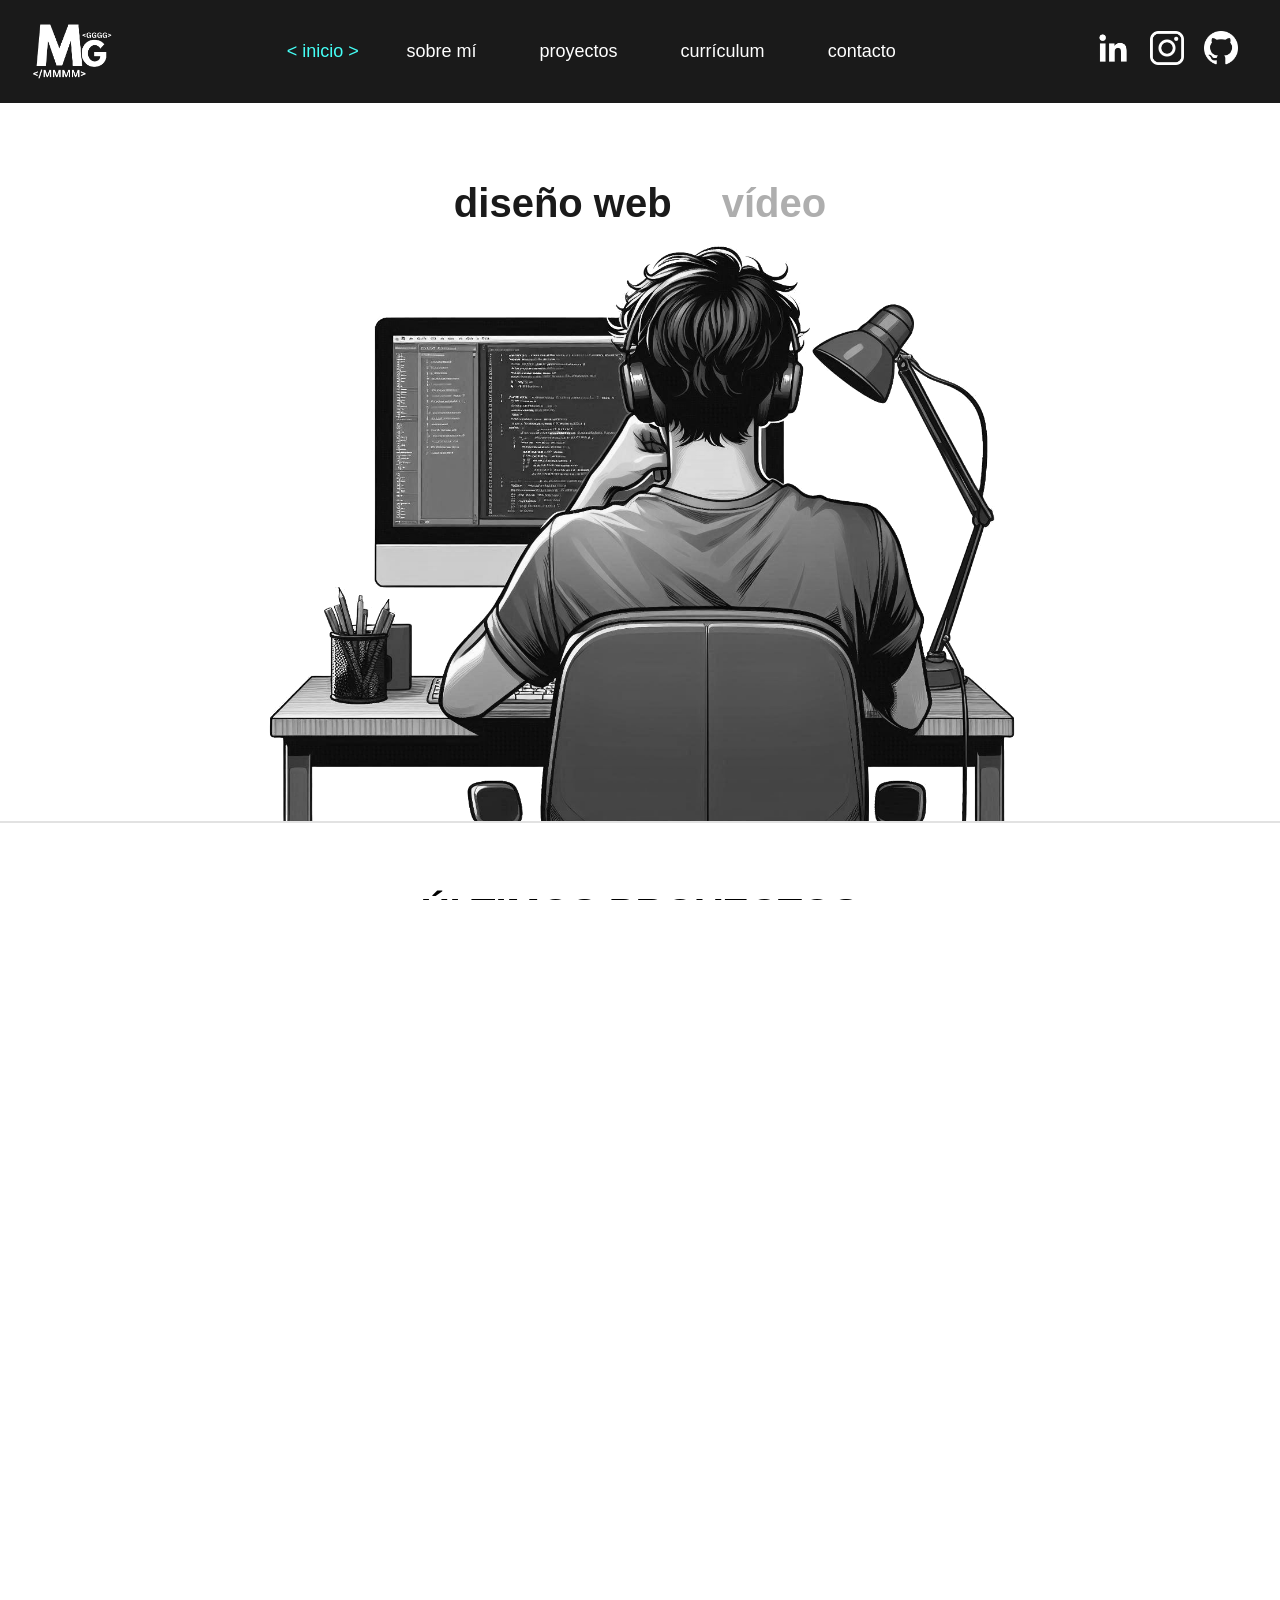
==== commit 4185f323: "Added GitHub logo to header" ====
--- a/index.html
+++ b/index.html
@@ -91,6 +91,9 @@
                 <a class="logo_social_overlay logo_instagram" href="https://www.instagram.com/miguelgisbert12/" target="_blank" rel="noopener noreferrer">
                     <img src="media/logo_instagram.png" alt="logo_instagram">
                 </a>
+                <a class="logo_social_header logo_github" href="https://github.com/miguelgisbert12" target="_blank" rel="noopener noreferrer">
+                    <img src="media/logo_github.png" alt="logo_github">
+                </a>
             </div>
         </div>
         
@@ -100,6 +103,9 @@
             </a>
             <a class="logo_social_header logo_instagram" href="https://www.instagram.com/miguelgisbert12/" target="_blank" rel="noopener noreferrer">
                 <img src="media/logo_instagram.png" alt="logo_instagram">
+            </a>
+            <a class="logo_social_header logo_github" href="https://github.com/miguelgisbert12" target="_blank" rel="noopener noreferrer">
+                <img src="media/logo_github.png" alt="logo_github">
             </a>
         </div>
     </header>
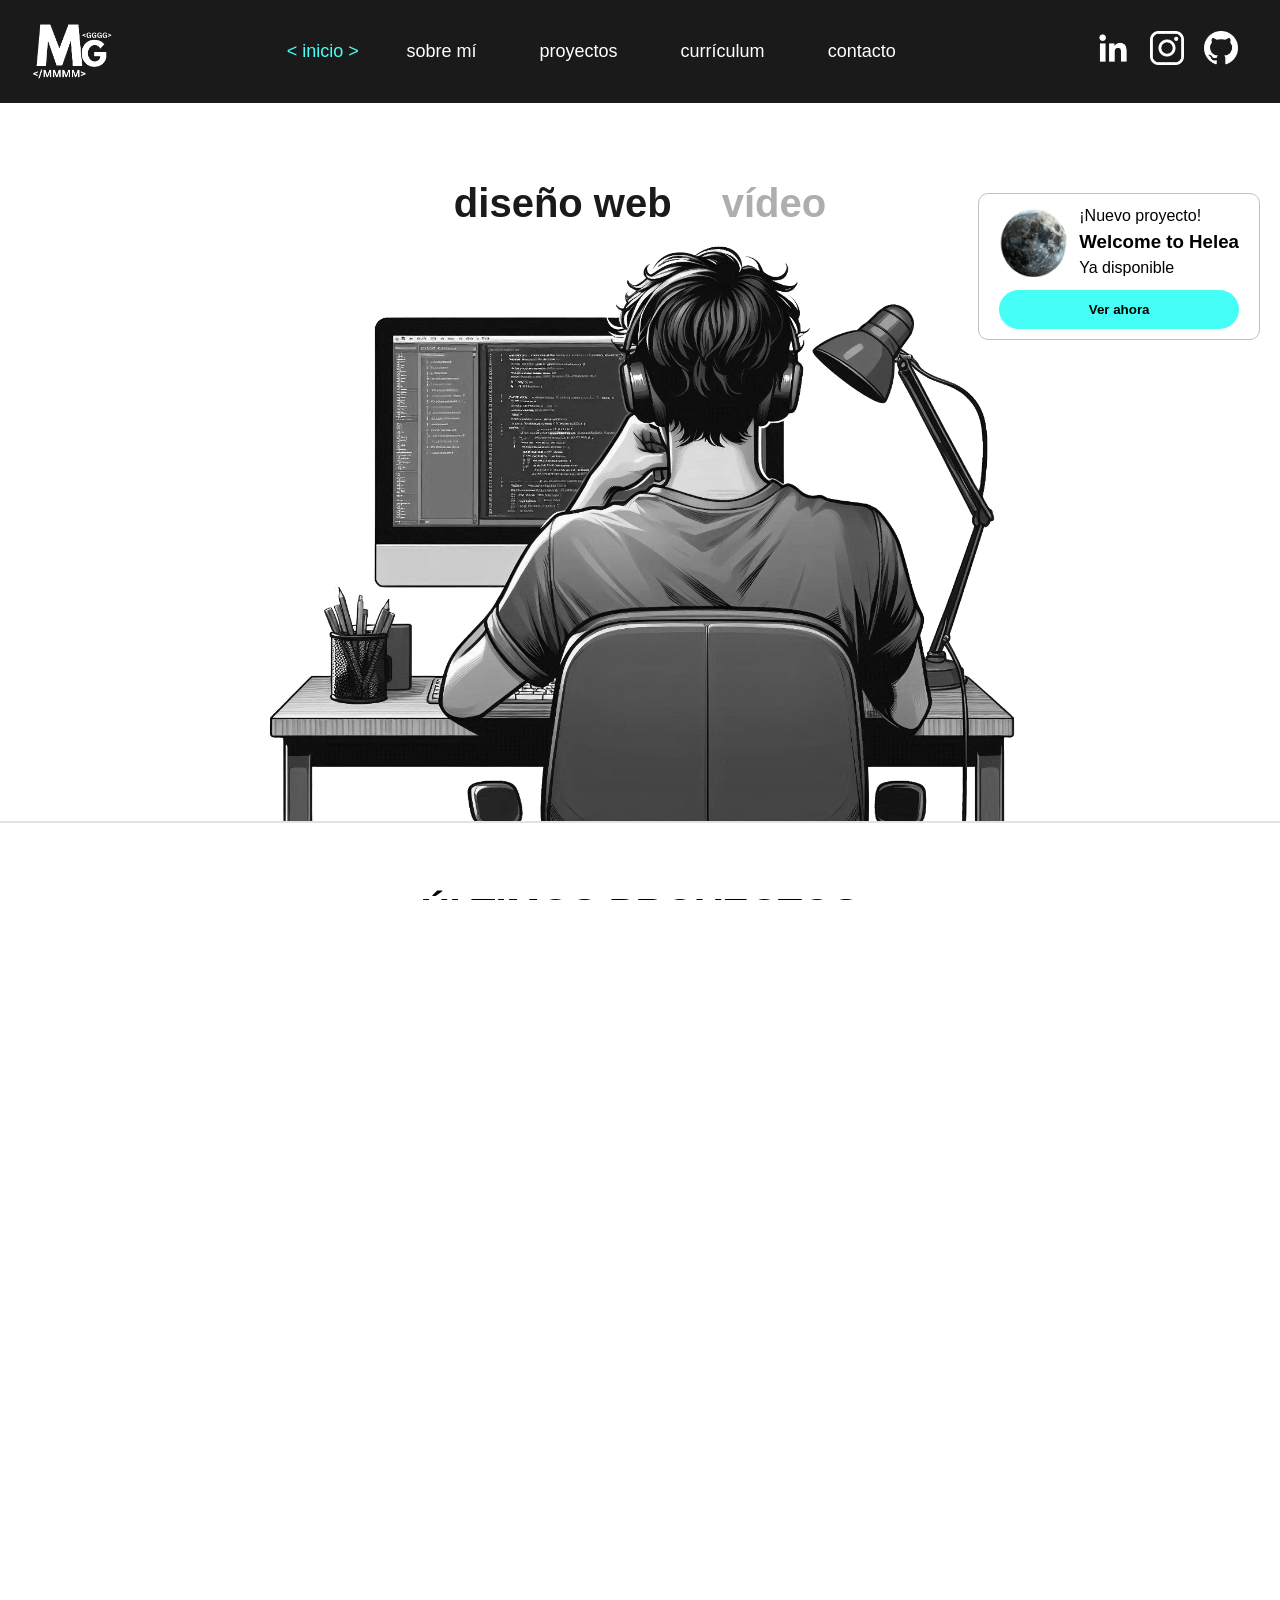
==== commit b2c37383: "Added new project banner on main page." ====
--- a/index.html
+++ b/index.html
@@ -3,7 +3,10 @@
 <head>
     <meta charset="UTF-8">
     <meta name="viewport" content="width=device-width, initial-scale=1.0">
-    <title>Miguel Gisbert</title>
+
+    <title>Miguel Gisbert | Diseño Web, Edición de Vídeo y Experiencias Digitales</title>
+
+    <meta name="description" content="Portfolio profesional de Miguel Gisbert. Especialista en diseño web moderno, edición de vídeo y experiencias digitales. ¡Descubre mis proyectos!">
 
     <link rel="icon" type="image/png" href="favicon/favicon-96x96.png" sizes="96x96" />
     <link rel="icon" type="image/svg+xml" href="favicon/favicon.svg" />
@@ -13,6 +16,9 @@
     <link rel="manifest" href="favicon/site.webmanifest" />
 
     <link rel="stylesheet" href="css/generic.css">
+
+    <script type="module" src="js/generic.js"></script>
+    <script type="module" src="js/index.js"></script>
 </head>
 
 <body>
@@ -111,11 +117,28 @@
     </header>
 
     <main>
+        <h1 class="visually-hidden">Miguel Gisbert | Diseño Web, Edición de Vídeo y Experiencias Digitales</h1>
+
         <section id="carousel">
             <h2 id="web_design_category" class="menu_category category_selected">diseño web</h2>
             <img id="main_image1" class="main_image static_img" src="media/main_image1.png" alt="main_image1">
             <img id="main_image2" class="main_image exit_right_img" src="media/main_image2.png" alt="main_image2">
             <h2 id="video_category" class="menu_category">vídeo</h2>
+
+            <div id="announcement_banner">
+                <div class="announcement_banner_info">
+                    <div class="announcement_banner_icon">
+                        <img src="media/helea_planet_icon.png" alt="Icono nave espacial Welcome to Helea banner">
+                    </div>
+                    <div class="announcement_banner_textbox">
+                        <span>¡Nuevo proyecto!</span>
+                        <h3>Welcome to Helea</h3>
+                        <p>Ya disponible</p>
+                    </div>
+                </div>
+
+                <button id="announcement_banner_btn">Ver ahora</button>
+            </div>
         </section>
 
         <section id="last_projects_web" class="last_projects">
@@ -234,7 +257,7 @@
 
     <footer>
         <div class="footer_info">
-            <p><span class="poppins_regular">© Mg 2025</span> Miguel Gisbert Robert</p>
+            <p><span class="poppins_regular">© Mg 2026</span> Miguel Gisbert Robert</p>
         </div>
 
         <nav class="menu_footer">
@@ -245,9 +268,6 @@
             <a class="nav_link_footer" href="pages/contacto.html">contacto</a>
         </nav>
     </footer>
-
-    <script src="js/generic.js"></script>
-    <script src="js/index.js"></script>
 </body>
 
 </html>
--- a/css/generic.css
+++ b/css/generic.css
@@ -17,6 +17,14 @@
 
 .white_background {
     background-color: white;
+}
+
+.purple {
+    color: #e072ff;
+}
+
+.purple_background {
+    background-color: #45FFF6;
 }
 
 .blue {
@@ -208,6 +216,33 @@
 
 .off {
     display: none !important;
+}
+
+.visually-hidden {
+    position: absolute;
+    width: 1px;
+    height: 1px;
+    padding: 0;
+    margin: -1px;
+    overflow: hidden;
+    clip: rect(0, 0, 0, 0);
+    white-space: nowrap;
+    border: 0;
+}
+
+.active_small {
+    display: none;
+}
+
+/* Animaciones CSS */
+
+@keyframes rotateImg {
+    from {
+        transform: rotate(0deg);
+    }
+    to {
+        transform: rotate(360deg);
+    }
 }
 
 /* CSS común en todas las páginas */
@@ -421,6 +456,56 @@
 
 /* CSS página principal */
 /* ---------------------------------------------------------------------------- */
+
+/* Announcement banner */
+
+#announcement_banner {
+    width: fit-content;
+    height: fit-content;
+    padding: 10px 20px;
+    display: flex;
+    position: absolute;
+    right: 0;
+    top: 0;
+    margin: 20px 20px 0px 0px;
+    flex-direction: column;
+    gap: 10px;
+    border-radius: 10px;
+    background-color: rgb(255, 255, 255);
+    border: 1px solid #c0c0c0;
+}
+
+.announcement_banner_info {
+    display: flex;
+    flex-direction: row;
+    gap: 10px;
+    align-items: center;
+}
+
+.announcement_banner_icon {
+    width: 70px;
+    height: 70px;
+    position: relative;
+}
+
+.announcement_banner_icon img {
+    width: 100%;
+    animation: rotateImg 20s linear infinite;
+}
+
+#announcement_banner_btn {
+    background: #45FFF6;
+    border: none;
+    border-radius: 999px;
+    padding: 12px 28px;
+    font-weight: 700;
+    transition: background-color .2s ease;
+    cursor: pointer;
+}
+
+#announcement_banner_btn:hover {
+    background: #2ce7df;
+}
 
 /* Carousel principal */
 
@@ -660,6 +745,10 @@
 
 #block_about h3 {
     font-size: 22px;
+}
+
+#title_mg h1 {
+    font-size: 100px;
 }
 
 #block_about #title_mg {
@@ -1076,7 +1165,7 @@
     width: 50%;
 }
 
-#block_title_projects h2 {
+#block_title_projects h1 {
     font-family: 'Poppins_light', sans-serif;
     font-size: 100px;
     overflow: hidden;
@@ -1283,7 +1372,7 @@
     width: 50%;
 }
 
-#block_title_curriculum h2 {
+#block_title_curriculum h1 {
     font-family: 'Poppins_light', sans-serif;
     font-size: 100px;
     overflow: hidden;
@@ -1508,7 +1597,7 @@
     width: 50%;
 }
 
-#block_title_contact h2 {
+#block_title_contact h1 {
     font-family: 'Poppins_light', sans-serif;
     font-size: 100px;
     overflow: hidden;
@@ -1782,6 +1871,16 @@
     color: white;
 }
 
+.list_description {
+    list-style: circle !important;
+    color: white;
+    padding-left: 20px;
+}
+
+.list_description li {
+    color: white;
+}
+
 .wprocess_project div {
     display: flex;
     gap: 30px;
@@ -1792,6 +1891,10 @@
     font-size: 36px;
     color: white;
     overflow: visible;
+}
+
+.wprocess_project div h3 {
+    color: white;
 }
 
 .section_content {
@@ -2223,6 +2326,52 @@
     color: white;
 }
 
+/* CSS Welcome to Helea */
+/* ---------------------------------------------------------------------------- */
+
+#header_wth {
+    background-image: url("../media/wth_background.png");
+    background-repeat: no-repeat;
+    background-position: center bottom;
+    background-size: cover;
+    padding: 200px 0px 200px 200px;
+}
+
+.info_text {
+    text-align: center;
+}
+
+#content_wth {
+    background-image: url("../media/fondo_wth.png");
+}
+
+#tags_box_wth div {
+    border-color: #ffffff;
+}
+
+#tags_box_wth h3 {
+    color: #ffffff;
+}
+
+#buttons_wth button, .btn_wth {
+    color: #1A1A1A;
+    border-color: #1A1A1A;
+    background-color: white;
+}
+
+#buttons_wth button:hover, .btn_wth:hover {
+    background-color: #1A1A1A;
+    color: #e072ff;
+    box-shadow: 0 6px 16px rgba(249, 112, 249, 0.5);
+}
+
+#studies_wth div {
+    border-color: #e072ff;
+}
+
+#programmes_wth div h4 {
+    color: white;
+}
 
 /* Media Queries */
 /* ---------------------------------------------------------------------------- */
@@ -2330,11 +2479,11 @@
         display: block !important;
     }
 
-    #title_mg h2 {
+    #title_mg h1 {
         font-size: 65px !important;
     }
 
-    #title_projects h2 {
+    #title_projects h1 {
         font-size: 42px !important;
     }
 
@@ -2421,7 +2570,7 @@
 
     /* Página contacto */
 
-    #title_contact h2 {
+    #title_contact h1 {
         font-size: 46px !important;
     }
 
@@ -2553,7 +2702,7 @@
 
     /* Proyectos */
 
-    #title_projects h2 {
+    #title_projects h1 {
         font-size: 60px;
     }
 
@@ -2591,8 +2740,12 @@
 
     /* Sobre mí */
 
-    #title_mg h2 {
+    #title_mg h1 {
         font-size: clamp(5rem, 12vw, 10rem);
+    }
+
+    .active_small {
+        display: block;
     }
 
     #block_image {
@@ -2616,7 +2769,7 @@
         font-size: 20px;
     }
 
-    #title_curriculum h2, #title_contact h2 {
+    #title_curriculum h1, #title_contact h1 {
         font-size: 11vw;
     }
 
@@ -2676,7 +2829,7 @@
         font-size: 46px;
     }
 
-    #title_curriculum h2 {
+    #title_curriculum h1 {
         font-size: 72px !important;
     }
 
@@ -2758,7 +2911,7 @@
 
     /* Proyectos */
 
-    #title_projects h2 {
+    #title_projects h1 {
         font-size: 80px;
     }
 }
@@ -2831,6 +2984,10 @@
     #header_horizons {
         background-position: 60% center;
     }
+
+    .header_project {
+        padding-top: 130px !important;
+    }
 }
 
 @media (max-width: 1199px) { /* Ordenadores pequeños y tablets horizontales */
@@ -2957,7 +3114,7 @@
 
     /* Currículum */
 
-    #title_curriculum h2, #title_contact h2 {
+    #title_curriculum h1, #title_contact h1 {
         font-size: 90px;
     }
 }
@@ -2966,7 +3123,7 @@
 
     /* Proyectos */
 
-    #title_projects h2 {
+    #title_projects h1 {
         font-size: 100px;
     }
 }
@@ -3026,7 +3183,7 @@
 
     /* Proyectos */
 
-    #title_projects h2 {
+    #title_projects h1 {
         font-size: 80px;
     }
 
@@ -3062,6 +3219,12 @@
 
     #header_ludofy {
         background-image: url("../media/ludofy_background2.png");
+    }
+
+    /* Proyecto Welcome to Helea */
+
+    #header_wth {
+        background-image: url("../media/wth_background2.png");
     }
 }
 
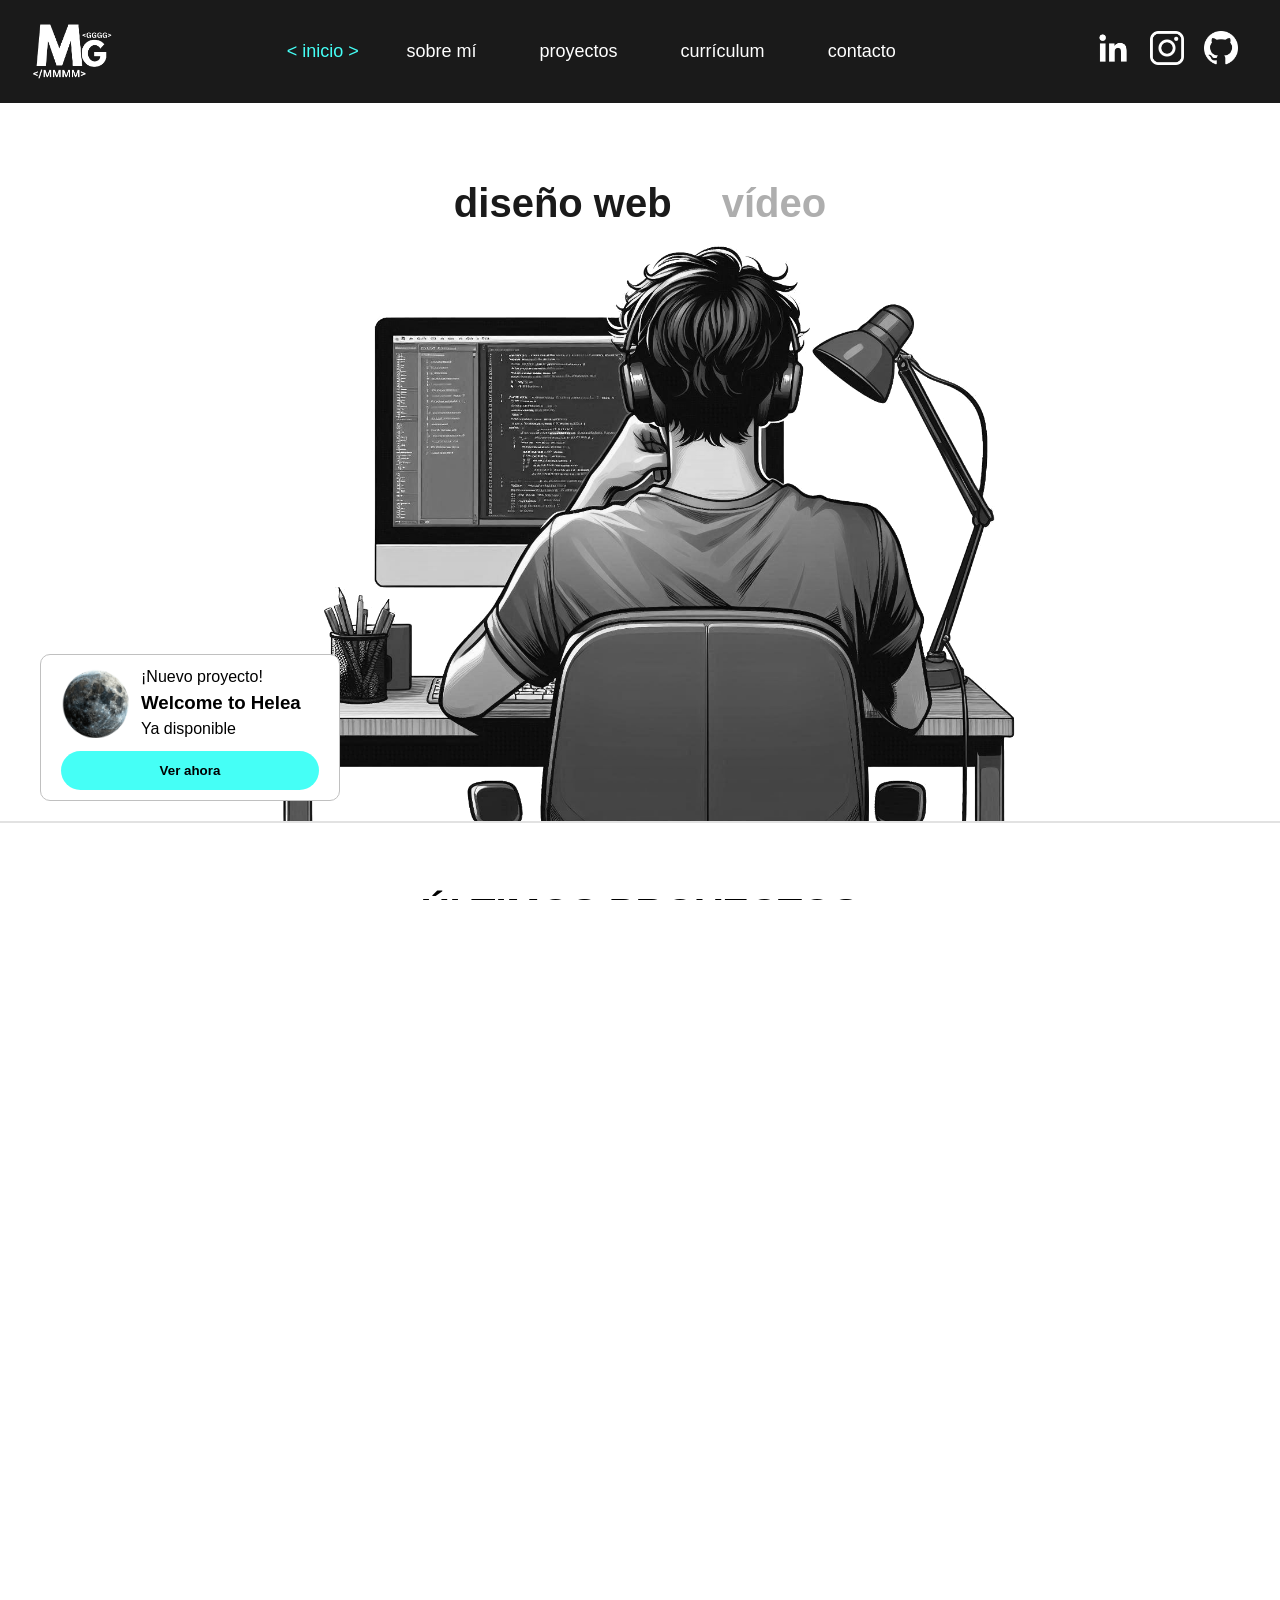
==== commit 3e90f3f7: "Fixed hamburguer menu overlay." ====
--- a/index.html
+++ b/index.html
@@ -61,6 +61,7 @@
         <div class="hamburguer_overlay">
 
             <img class="overlay_logo" src="media/logo_white.png" alt="header_logo">
+            <img class="overlay_hamburguer" src="media/menu_hamburguesa.png" alt="overlay_hamburguer">
 
             <nav class="menu_responsive">
                 <a class="nav_link white selected active" href="index.html">
@@ -97,7 +98,7 @@
                 <a class="logo_social_overlay logo_instagram" href="https://www.instagram.com/miguelgisbert12/" target="_blank" rel="noopener noreferrer">
                     <img src="media/logo_instagram.png" alt="logo_instagram">
                 </a>
-                <a class="logo_social_header logo_github" href="https://github.com/miguelgisbert12" target="_blank" rel="noopener noreferrer">
+                <a class="logo_social_overlay logo_github" href="https://github.com/miguelgisbert12" target="_blank" rel="noopener noreferrer">
                     <img src="media/logo_github.png" alt="logo_github">
                 </a>
             </div>
--- a/css/generic.css
+++ b/css/generic.css
@@ -216,6 +216,12 @@
 
 .off {
     display: none !important;
+}
+
+.hidden {
+    display: none !important;
+    user-select: none;
+    pointer-events: none;
 }
 
 .visually-hidden {
@@ -317,7 +323,7 @@
     transition: opacity 0.5s ease;
 }
 
-.logo_linkedin img:hover, .logo_instagram img:hover {
+.logo_linkedin img:hover, .logo_instagram img:hover, .logo_github img:hover {
     opacity: 0.8;
 }
 
@@ -355,7 +361,7 @@
     background: #000;
     clip-path: circle(0% at top right);
     transition: clip-path 0.6s ease-in-out;
-    z-index: 99;
+    z-index: 9999;
     display: flex;
     flex-direction: column;
     gap: 100px;
@@ -392,19 +398,34 @@
     padding-right: 15px;
 }
 
+.overlay_logo, .overlay_hamburguer {
+    overflow: visible;
+    margin: 28px 0px 0px 0px; 
+    transition: transform 0.5s ease;
+    position: absolute;
+    top: 0;
+    cursor: pointer;
+}
+
 .overlay_logo {
     width: 60px;
-    overflow: visible;
-    margin: 23px 0px 0px 32px; 
-    transition: transform 0.5s ease;
-    position: absolute;
     left: 0;
-    top: 0;
-    cursor: pointer;
+    margin-left: 32px;
+}
+
+.overlay_hamburguer {
+    width: 40px;
+    right: 0;
+    margin-right: 46px;
+    transition: opacity 0.3s ease;
 }
 
 .overlay_logo:hover {
     transform: scale(0.97);
+}
+
+.overlay_hamburguer:hover {
+    opacity: 0.7;
 }
 
 .overlay_social {
@@ -467,7 +488,7 @@
     position: absolute;
     right: 0;
     top: 0;
-    margin: 20px 20px 0px 0px;
+    margin: 20px 36px 0px 0px;
     flex-direction: column;
     gap: 10px;
     border-radius: 10px;
@@ -3197,6 +3218,20 @@
 
 @media (max-width: 1300px) {
 
+    /* Announcement banner */
+
+    #announcement_banner {
+        bottom: 0;
+        top: auto;
+        z-index: 1000;
+        left: 0;
+        right: 0;
+        margin-left: 40px;
+        margin-bottom: 20px;
+        width: 70%;
+        max-width: 300px;
+    }
+
     /* Página de contacto */
 
     #contact_form {
